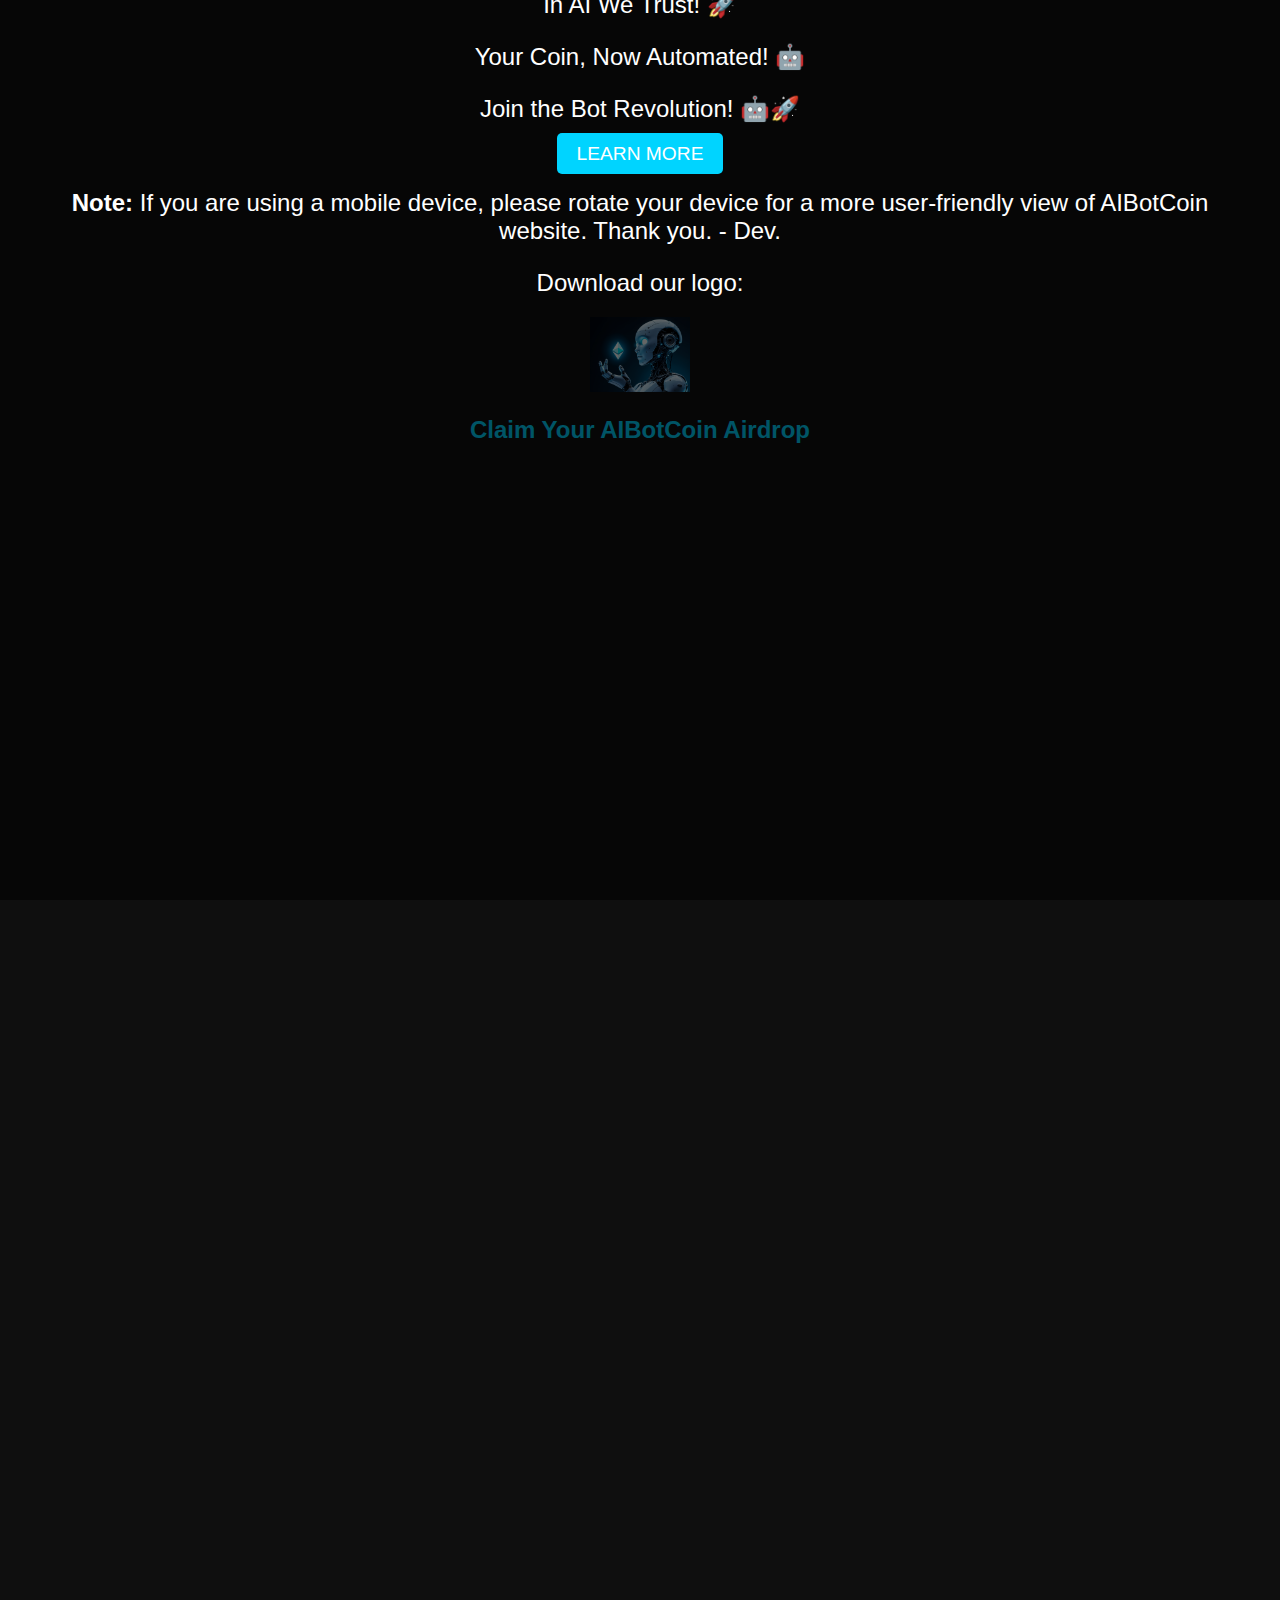
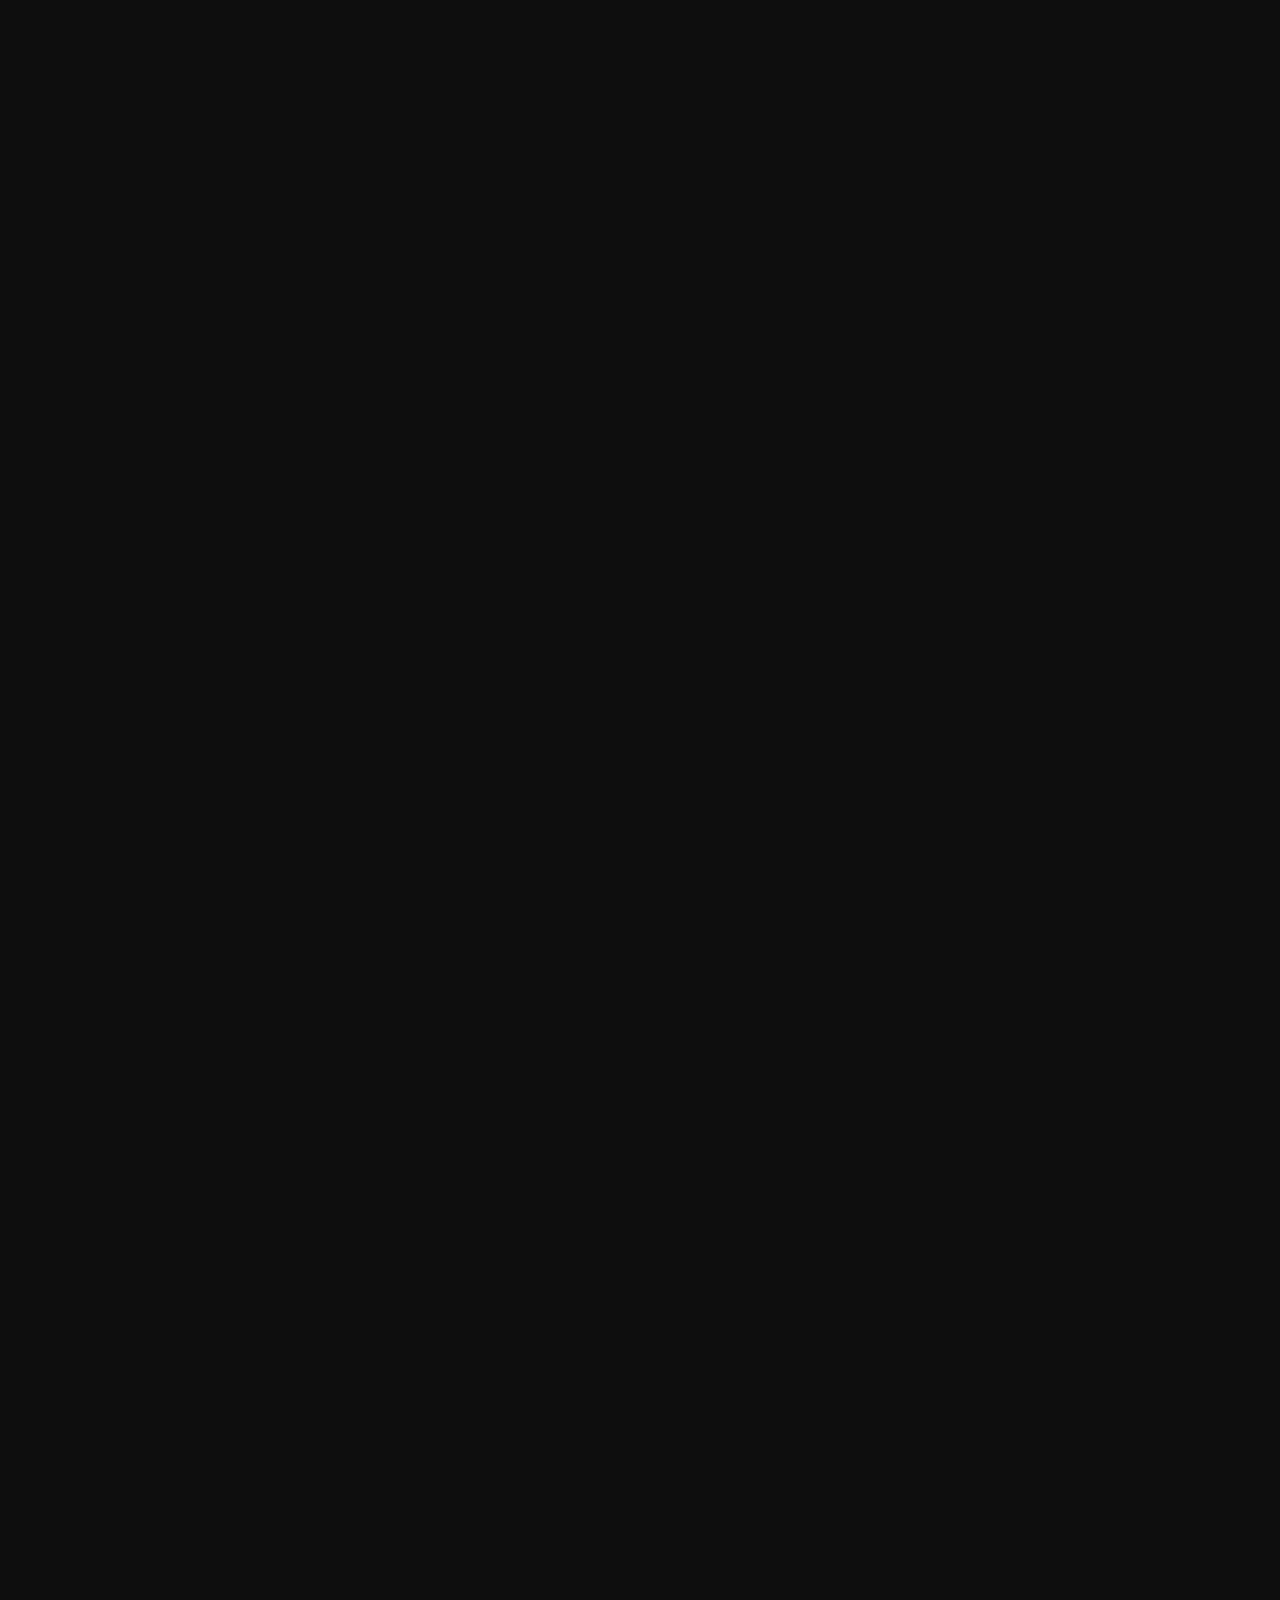
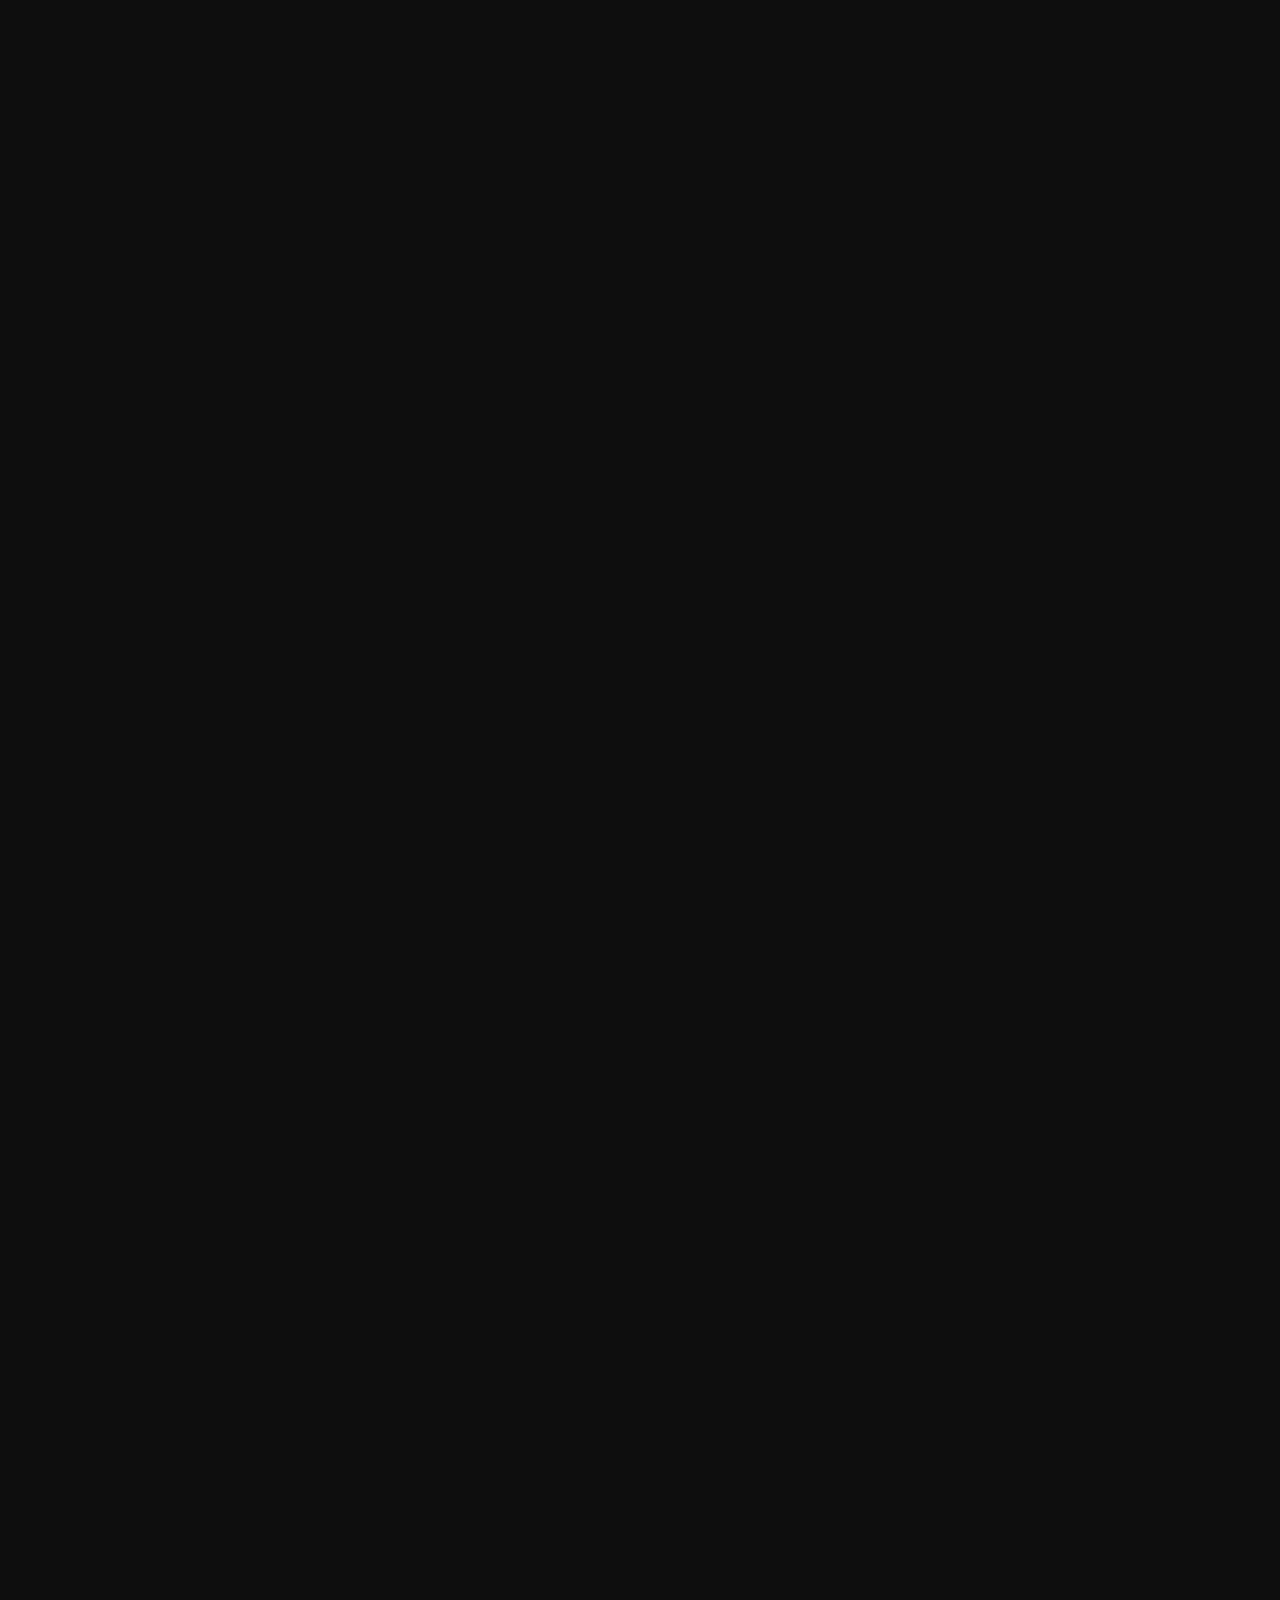
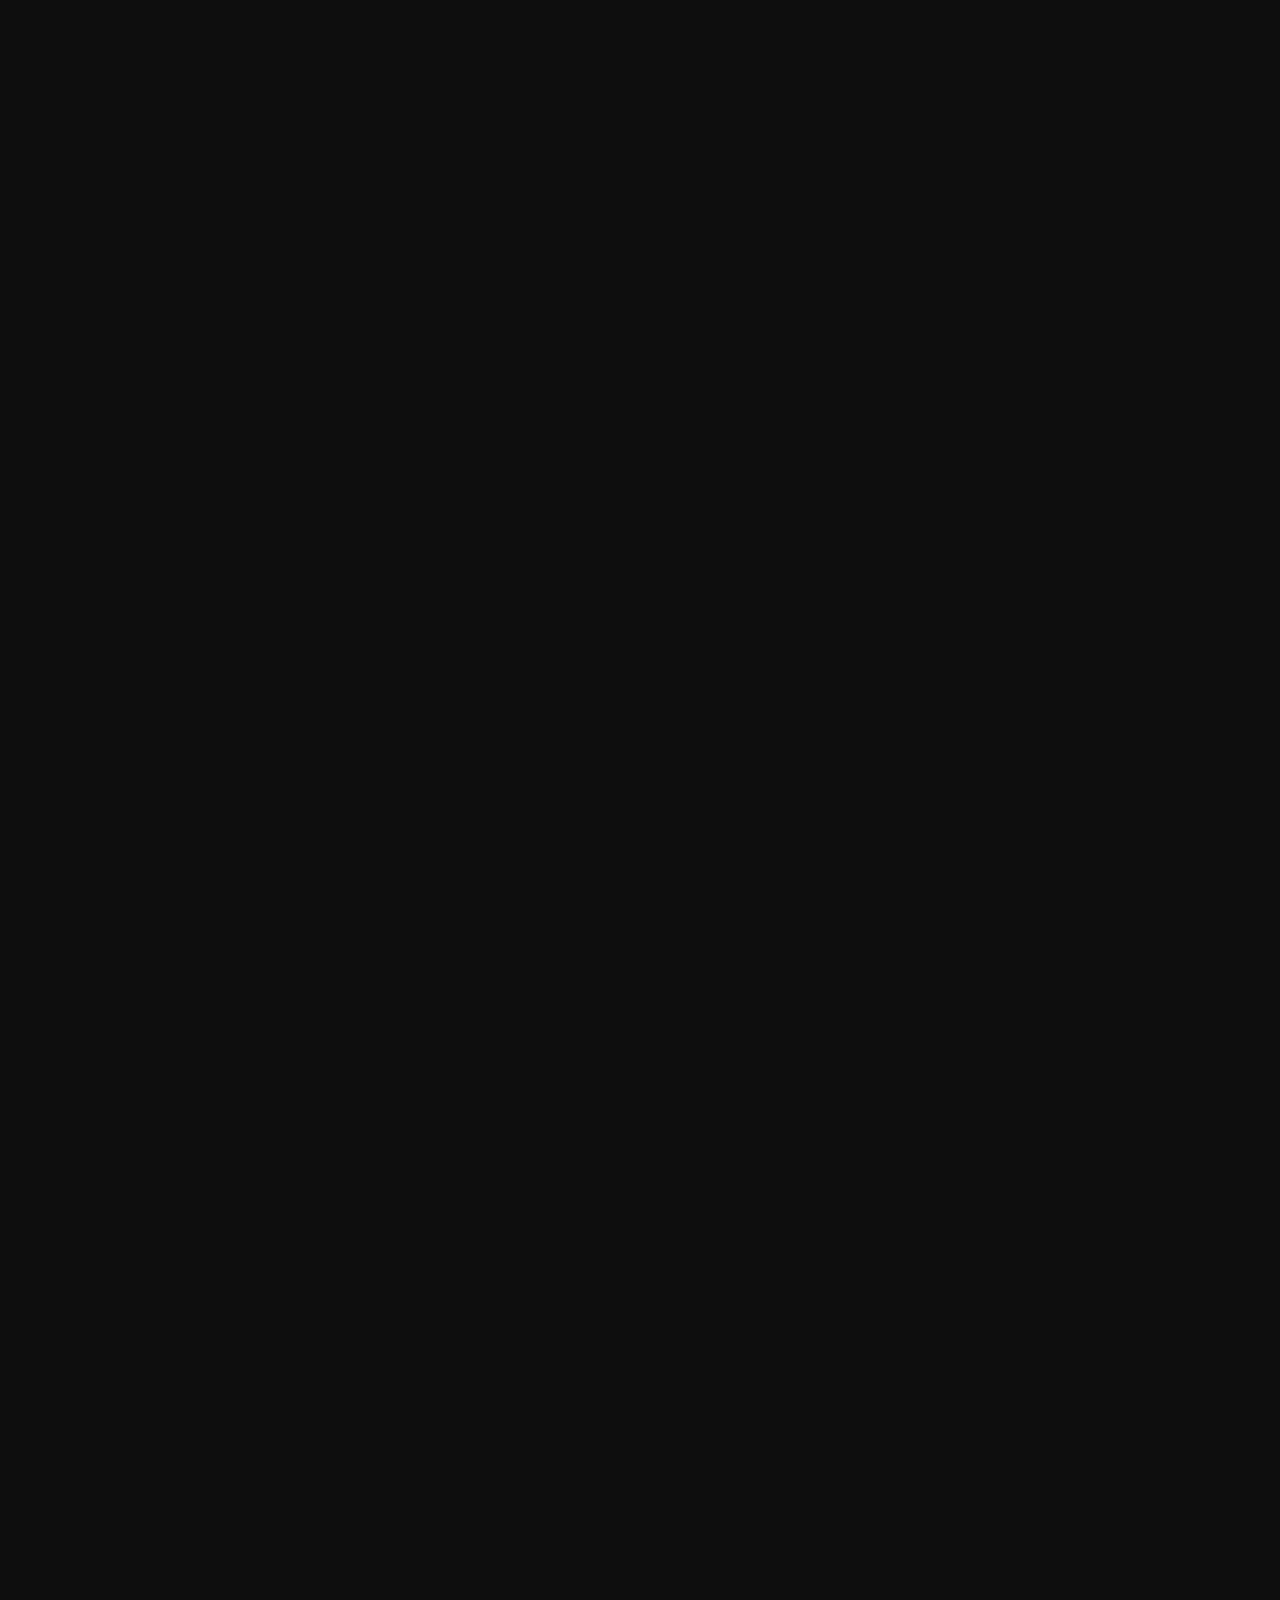
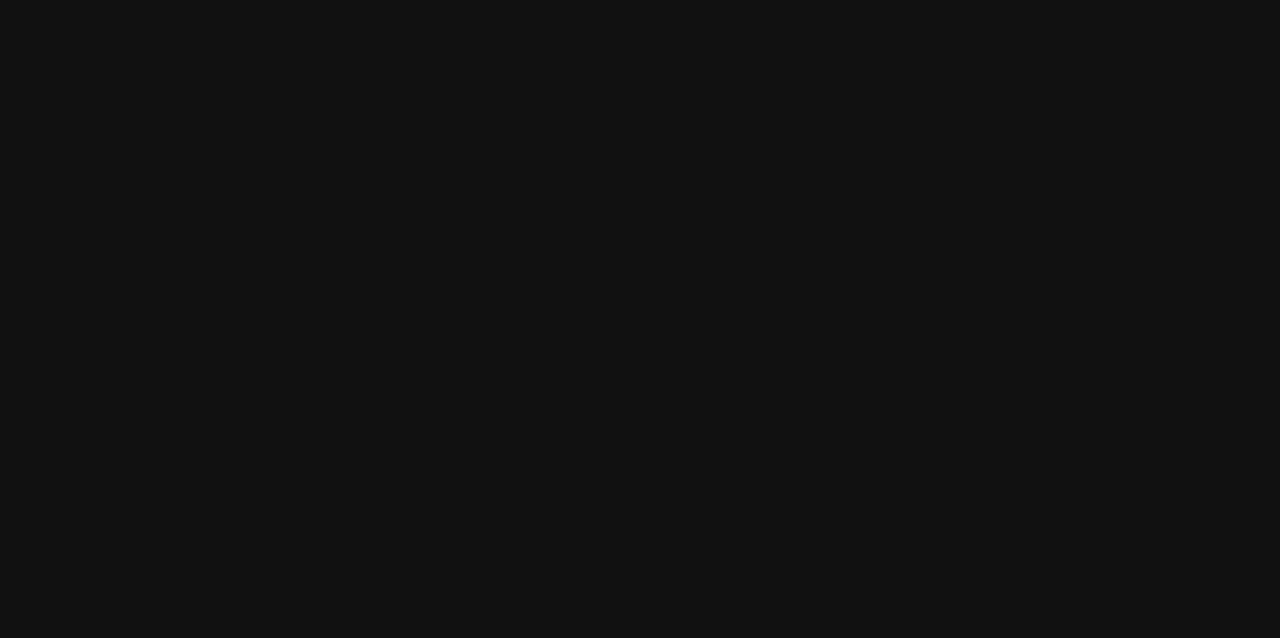
==== index.html @ fe1590db "Update index.html" ====
<!DOCTYPE html>
<html lang="en">
<head>
    <meta charset="UTF-8">
    <meta name="viewport" content="width=device-width, initial-scale=1.0">
    <title>AIBotCoin - The Future of Memecoins</title>
    <link rel="stylesheet" href="style.css">
</head>
<body>
    <!-- Header Section -->
    <header>
        <div class="container">
            <h1>AIBotCoin (ABC)</h1>
            <p>In AI We Trust! 🚀</p>
            <p>Your Coin, Now Automated! 🤖</p>
            <p>Join the Bot Revolution! 🤖🚀</p>
            <a href="#tokenomics" class="btn">Learn More</a>

            <!-- Note for Mobile Users -->
            <p><strong>Note:</strong> If you are using a mobile device, please rotate your device for a more user-friendly view of AIBotCoin website. Thank you. - Dev.</p>

            <!-- Logo Download Link -->
            <div class="logo-download">
                <p>Download our logo:</p>
                <a href="LogoUpdate.png" download="LogoUpdate.png">
        <img src="LogoUpdate.png" alt="AIBotCoin Logo" width="100" border="0">
    </a>
        </div>

        <!-- Airdrop Embed with Clickability Fix -->
<div class="airdrop-section">
    <h2>Claim Your AIBotCoin Airdrop</h2>
    <iframe src="https://www.mintme.com/token/AIBotCoin/airdrop/7265/embeded"
            width="500px" height="500px"
            style="border: none; pointer-events: auto; position: relative; z-index: 1;">
    </iframe>
</div>
            
        </div>
    </header>

    <!-- About Section -->
    <section id="about">
        <div class="container">
            <h2>About AIBotCoin</h2>
            <p>AIBotCoin is a futuristic memecoin powered by AI and automation, symbolizing the rise of technology and the bot revolution.</p>
        </div>
    </section>

    <!-- Swap AIBotCoin Section (Buy/Sell) -->
    <section id="swap">
        <div class="container">
            <h2>Swap AIBotCoin Token on Uniswap</h2>
            <p>You can buy or sell AIBotCoin (ABC) directly on Uniswap.</p>
            <a href="https://app.uniswap.org/#/swap?inputCurrency=ETH&outputCurrency=0x873e4c449859b284e928f8b69185dd7d00c62773" target="_blank" class="btn">Buy/Sell on Uniswap</a>
        </div>
    </section>

    <!-- Add Liquidity Section -->
    <section id="liquidity">
        <div class="container">
            <h2>Add Liquidity to AIBotCoin Pool</h2>
            <p>Support the AIBotCoin ecosystem by providing liquidity on Uniswap V2.</p>
            <a href="https://app.uniswap.org/pools/v2" target="_blank" class="btn">Add Liquidity on Uniswap</a>
        </div>
    </section>

    <!-- White Paper Download Section (added before background sections) -->
    <section id="white-paper">
        <div class="container">
            <h2>Download AIBotCoin White Paper</h2>
            <p>Get the full details about AIBotCoin, including our roadmap and tokenomics.</p>
            <a href="AIBotCoin_White_Paper.pdf" download="AIBotCoin_White_Paper.pdf" class="btn">Download White Paper</a>
        </div>
    </section>

    <section class="Listings">
    <h2>Listings</h2>
    <div class="logo-link">
        <img src="MintMeLogo1.svg" alt="MintMe Logo" width="100">
        <a href="https://mintme.com/token/AIBotCoin" target="_blank">Visit AIBotCoin on MintMe</a>
    </div>
</section>

    <section id="security">
  <h2>SECURITY</h2>
  
  <div>
    <h3>Download the Audit Report</h3>
    <a href="https://github.com/AIOVERLOAD/AIBotCoin-Website/raw/main/ContractWolf_Audit_AIBotCoin.pdf" download>Download the ContractWolf Audit Report</a>
  </div>
        
  <div>
    <h3>Verified by ContractWolf Badge</h3>
    <img src="https://github.com/AIOVERLOAD/AIBotCoin-Website/raw/main/isKYC.e8061261d45e0c00d764.png" alt="Verified by ContractWolf KYC Badge" width="200">
  </div>

  <div>
    <h3>KYC Certificate for AIBotCoin</h3>
    <img src="https://github.com/AIOVERLOAD/AIBotCoin-Website/raw/main/KYC_AIBotCoin.jpg" alt="KYC Certificate for AIBotCoin" width="600">
  </div>      
</section>


    <!-- Background Image Sections -->
    <section class="background background-1"></section>
    <section class="background background-2"></section>
    <section class="background background-4"></section>

    <!-- Token Pair Link Section -->
    <section id="token-pair">
        <div class="container">
        <h2>DEXTools and Etherscan Links</h2>
            
            <!-- Adding the DEXTools URL as a clickable link -->
            <p>
                <a href="https://www.dextools.io/app/en/ether/pair-explorer/0x6cfc115399a84ab64832be20718ed9344d4e1285?t=1728629967970" target="_blank">
                    View on DEXTools
                </a>
            </p>

            <!-- Adding the Etherscan contract address as a clickable link -->
            <p>
                <a href="https://etherscan.io/address/0x873e4c449859b284e928f8b69185dd7d00c62773" target="_blank">
                    0x873e4c449859b284e928f8b69185dd7d00c62773
                </a>
            </p>

            <!-- Adding the Etherscan token pair address as a clickable link -->
            <p>
                <a href="https://etherscan.io/address/0x6cfc115399a84ab64832be20718ed9344d4e1285" target="_blank">
                    0x6cfc115399a84ab64832be20718ed9344d4e1285
                </a>
            </p>
        </div>

    <!-- Tokenomics Section with Updated Fee Information -->
    <section id="tokenomics">
        <div class="container">
            <h2>Tokenomics</h2>
            <ul>
                <li>Total Supply: 5 Trillion AIBotCoin (ABC) tokens (Over 4 Trillion tokens burned during initial launch)</li>
            <li>No Buy/Sell Tax on Transfers Between Wallets (0% marketing transfer fee)</li>
            <li>100% Community-driven</li>
            </ul>
        </div>
    </section>

    <!-- Roadmap Section -->
    <section id="roadmap">
        <div class="container">
            <h2>AIBotCoin Roadmap</h2>
            <ul>
                <li><strong>Q4 2024:</strong> Token launch and initial liquidity pool creation on decentralized exchanges.</li>
                <li><strong>Q1 2025:</strong> Build and launch AIBotCoin staking platform.</li>
                <li><strong>Q1 2026:</strong> Begin first round of marketing campaigns and community-building initiatives.</li>
                <li><strong>Q1 2027:</strong> Continue expanding (listings).</li>
                <li><strong>Q4 2027:</strong> Renounce Ownership (Strictly community driven from here on).</li>
            </ul>
        </div>
    </section>

    <!-- Footer Section -->
    <footer>
        <div class="container">
            <p>
                Contact us:
                <a href="https://github.com/AIOverload/aibotcoin-website" target="_blank">GitHub Repository: AIBotCoin Website</a>
                <a href="mailto:aibotcoin101024@gmail.com">aibotcoin101024@gmail.com</a> | 
                <a href="https://twitter.com/AIBotCoin" target="_blank">@AIBotCoin</a> | 
                <a href="https://discord.gg/Gs7RnPKwxh" target="_blank">Join Our Discord</a> | 
                <a href="https://www.reddit.com/user/AIBotCoin/" target="_blank">Follow us on Reddit</a> | 
                <a href="https://t.me/AIOverload1" target="_blank">Join Our Telegram @AIOverload1</a>
                <a href="https://www.instagram.com/AIBotCoin" target="_blank">Follow us on Instagram</a>

            </p>
            <p>&copy; 2024 AIBotCoin. All Rights Reserved.</p>
        </div>
    </footer>

    <script src="script.js"></script>
</body>
</html>
---- style.css ----
/* General Styles */
body, html {
    margin: 0;
    padding: 0;
    font-family: 'Arial', sans-serif;
    background-color: #0f0f0f;
    color: #fff;
    height: 100%;
    scroll-behavior: smooth;
}

/* Header Styles */
header {
    background: url('https://example.com/your-image-url.jpg') no-repeat center center/cover;
    height: 100vh;
    display: flex;
    justify-content: center;
    align-items: center;
    text-align: center;
    position: relative; /* Needed for the overlay effect */
}

/* Add the overlay for the header background */
header::before {
    content: '';
    position: absolute;
    top: 0;
    left: 0;
    width: 100%;
    height: 100%;
    background-color: rgba(0, 0, 0, 0.6); /* Adjust the opacity as needed */
    z-index: 1;
}

/* Ensure text and buttons are on top of the overlay */
header h1, header p, .btn {
    position: relative;
    z-index: 2;
}

/* Existing Header Content Styling */
h1 {
    font-size: 3em;
    margin: 0;
    text-transform: uppercase;
    letter-spacing: 0.1em;
    color: #00d4ff;
}

p {
    font-size: 1.5em;
    margin-bottom: 20px;
}

.btn {
    padding: 10px 20px;
    background-color: #00d4ff;
    border: none;
    color: #fff;
    text-transform: uppercase;
    text-decoration: none;
    border-radius: 5px;
    font-size: 1.2em;
}

/* Button hover effect */
.btn:hover {
    background-color: #0088cc;
    transition: background-color 0.3s ease;
}

/* Section Styling */
section {
    padding: 60px 0;
    opacity: 0;
    transform: translateY(50px);
    transition: opacity 1s ease-out, transform 1s ease-out;
}

.container {
    max-width: 1200px;
    margin: 0 auto;
    padding: 0 20px;
}

h2 {
    text-align: center;
    color: #00d4ff;
    margin-bottom: 40px;
}

ul {
    list-style: none;
    padding: 0;
    text-align: center;
}

ul li {
    font-size: 1.2em;
    margin-bottom: 20px;
}

/* Footer Styling */
footer {
    background-color: #222;
    padding: 20px 0;
    text-align: center;
}

footer p {
    color: #888;
    font-size: 0.9em;
}

footer a {
    color: #00d4ff;
    text-decoration: none;
}

footer a:hover {
    color: #fff;
}

/* Price Ticker Section */
#price-ticker-section {
    background-color: #222;
    padding: 20px 0;
    color: #00d4ff;
    font-size: 1.2em;
    text-align: center;
}

.ticker span {
    margin: 0 10px;
}

/* Ticker hover effect */
.ticker span:hover {
    color: #fff;
    transition: color 0.2s ease;
}

/* Parallax Background Sections */
.background {
    height: 100vh;
    background-position: center;
    background-size: cover;
    background-attachment: fixed;
}

/* Each background section with a different image */
.background-1 {
    background-image: url('IMG_5222.JPG');
}

.background-2 {
    background-image: url('IMG_5225.JPG');
}

.background-4 {
    background-image: url('IMG_5228.JPG');
}

/* Fade-in animation */
.fade-in {
    opacity: 1;
    transform: translateY(0);
}

/* Listings Section */
.Listings {
    text-align: center;
    padding: 40px 20px;
}

.Listings h2 {
    font-size: 2em;
    color: #00d4ff;
    margin-bottom: 20px;
}

/* Logo and Link Styling */
.logo-link {
    display: flex;
    flex-direction: column;
    align-items: center;
    text-align: center;
    margin: 20px 0;
}

.logo-link img {
    margin-bottom: 10px;
}

.logo-link a {
    color: #00d4ff; /* Customize link color */
    text-decoration: none;
    font-size: 1.2em;
}

.logo-link a:hover {
    color: #0088cc; /* Hover color for link */
    text-decoration: underline;
}

/* Mobile Responsiveness */
@media (max-width: 768px) {
    h1 {
        font-size: 2em;
    }

    p {
        font-size: 1.2em;
    }

    .btn {
        font-size: 1em;
        padding: 8px 16px;
    }
}

@media (max-width: 480px) {
    h1 {
        font-size: 1.5em;
    }

    p {
        font-size: 1em;
    }

    .btn {
        font-size: 0.9em;
        padding: 6px 12px;
    }
}
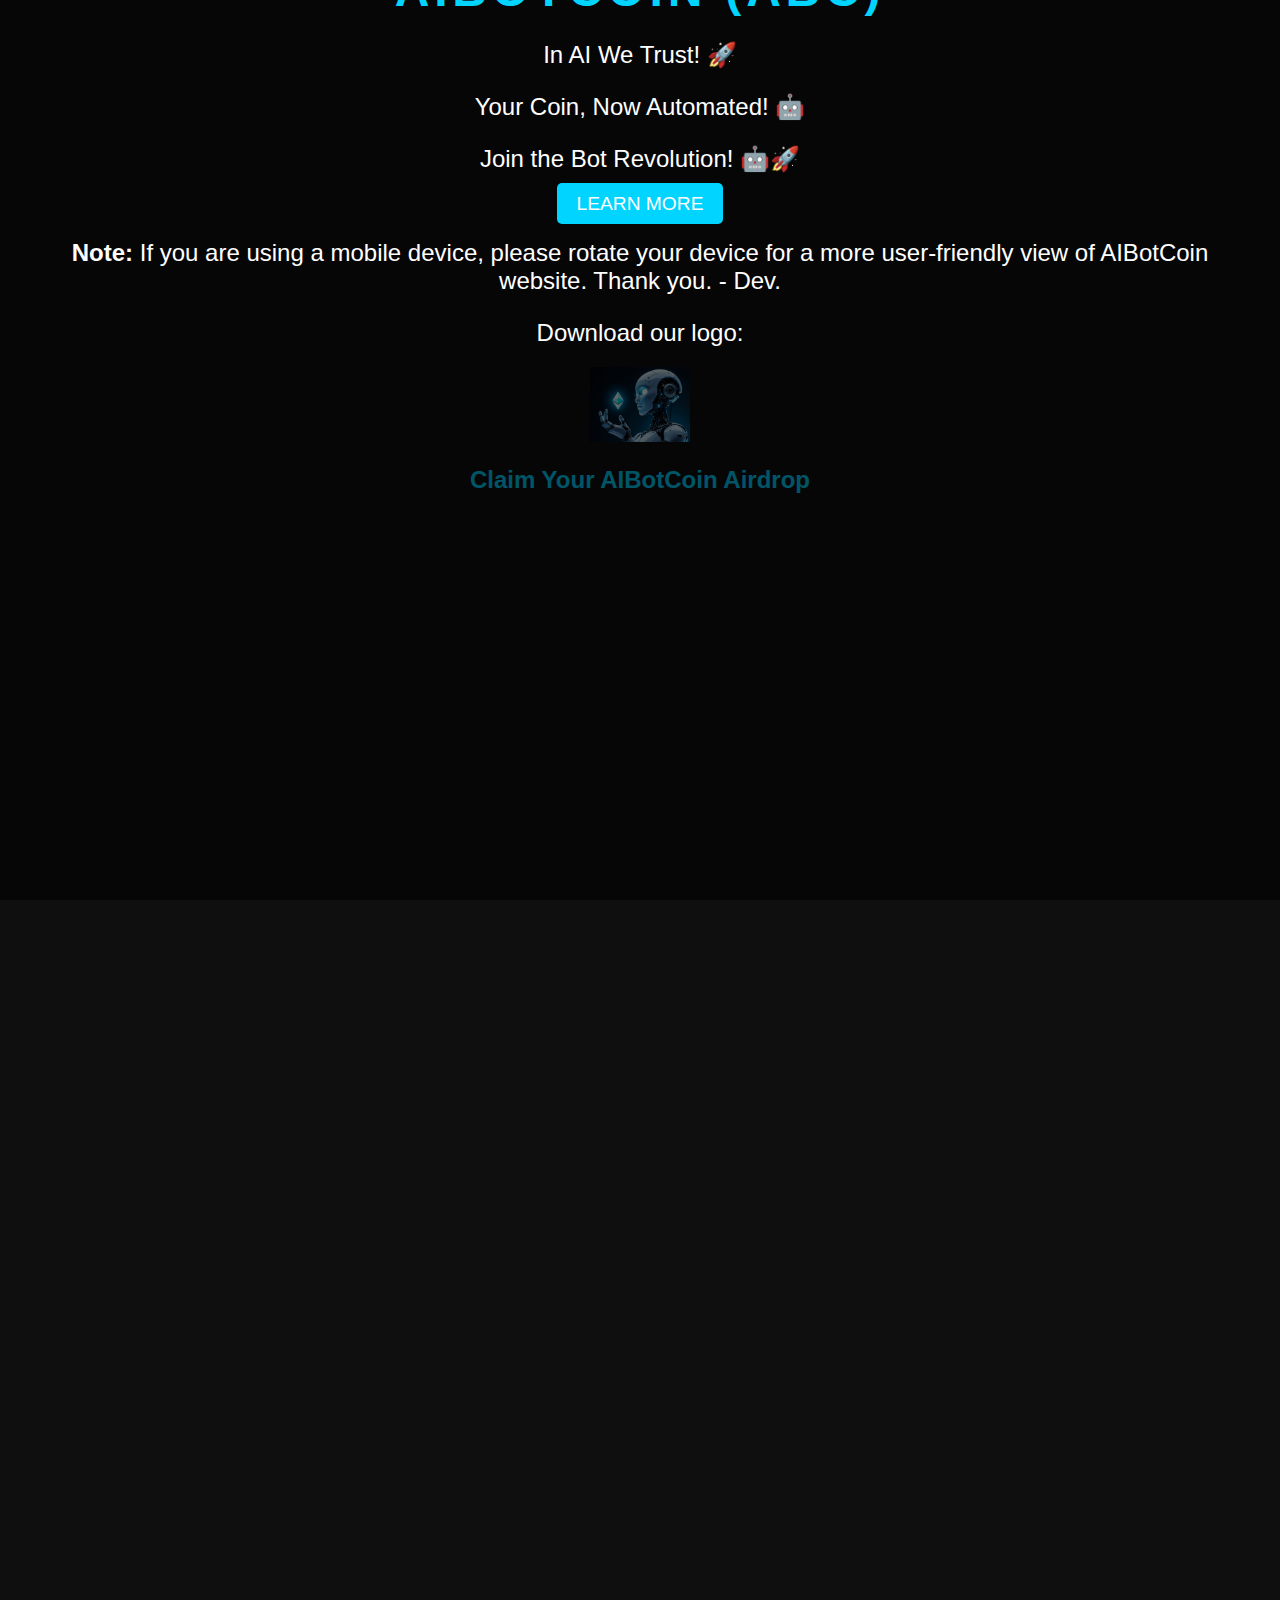
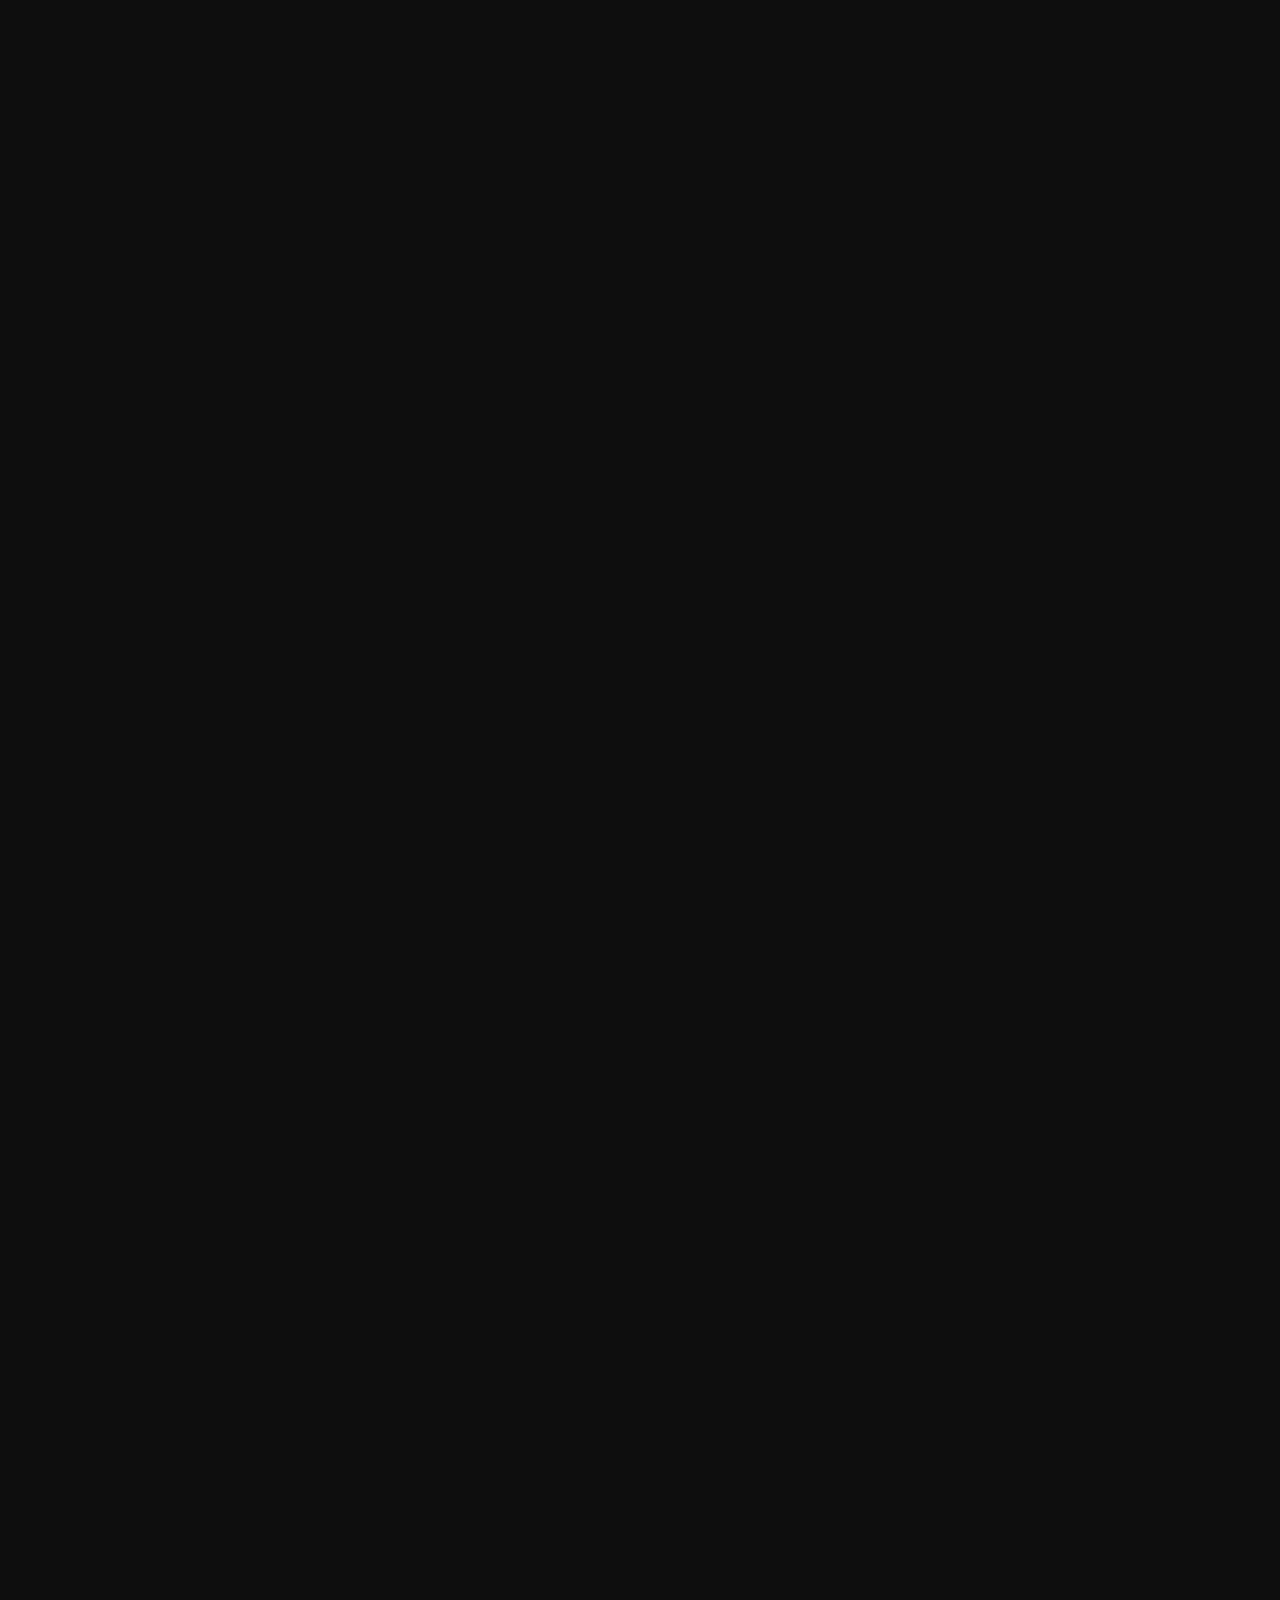
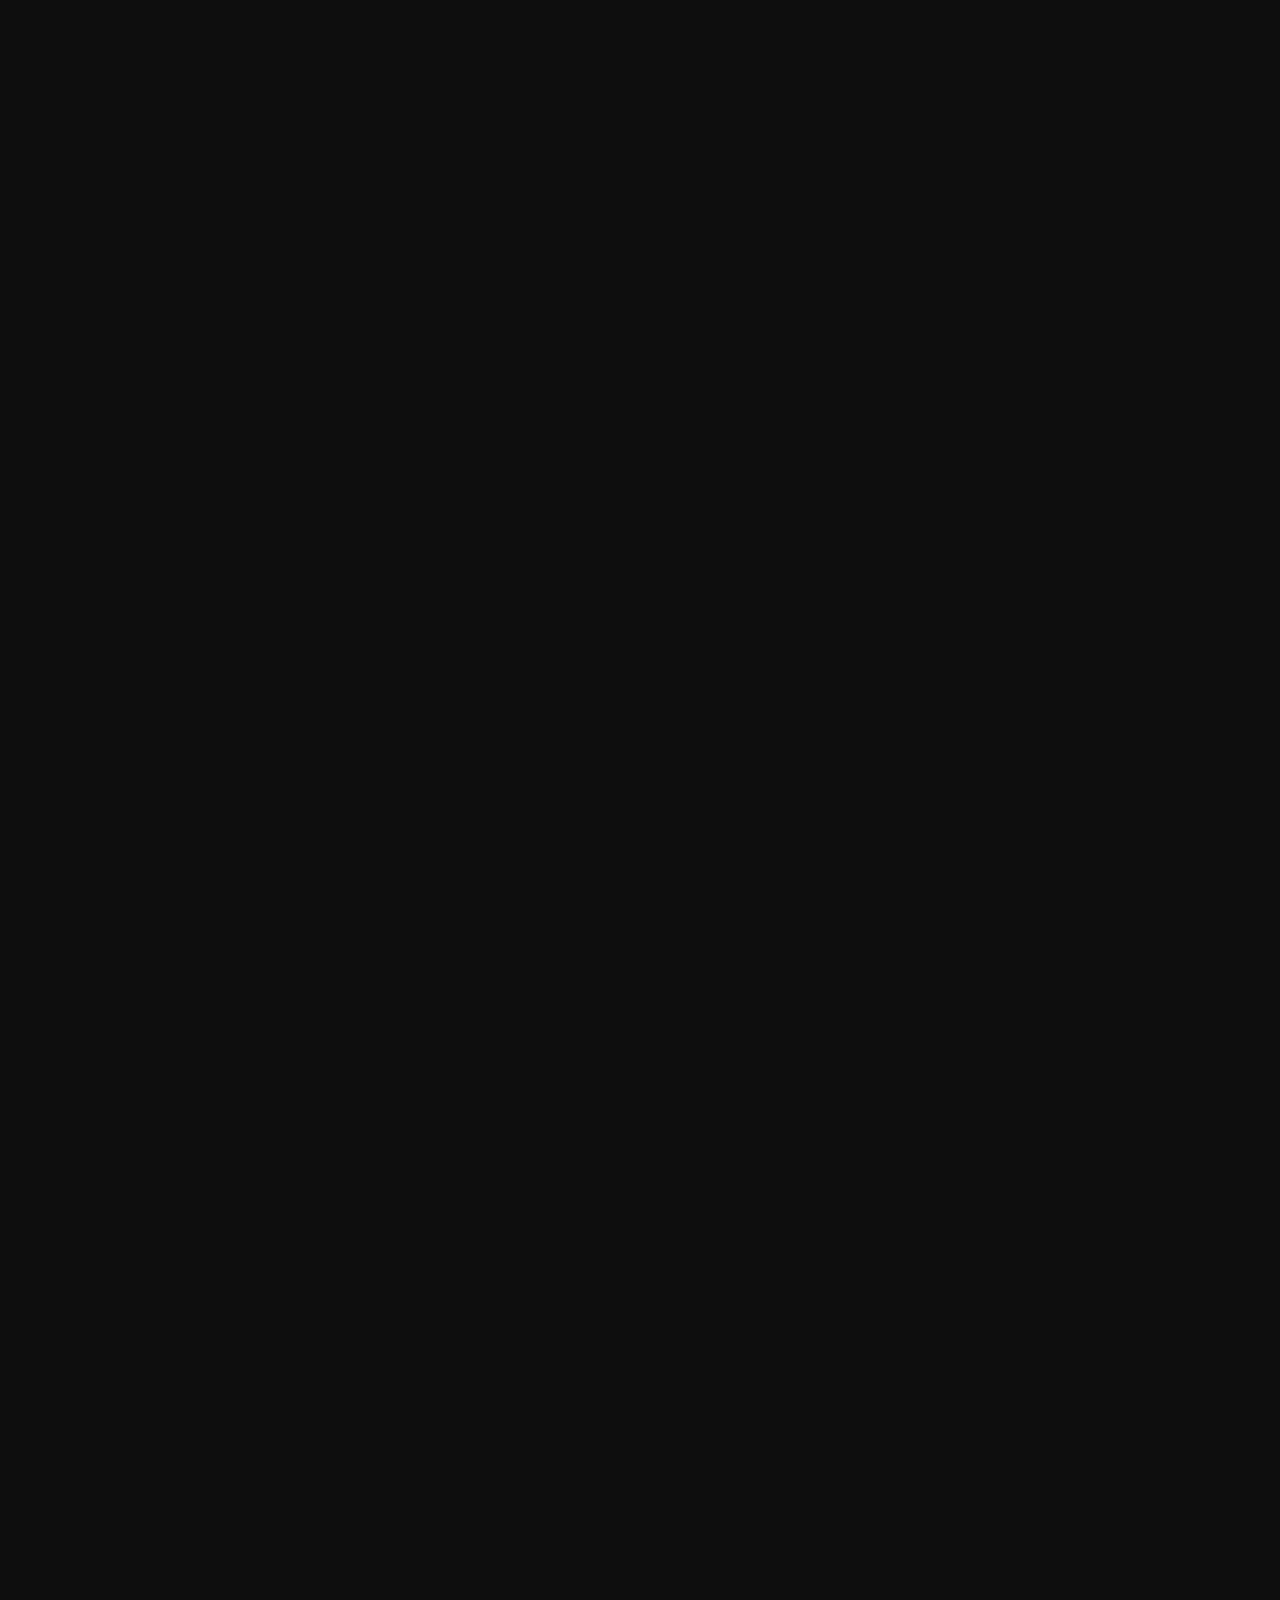
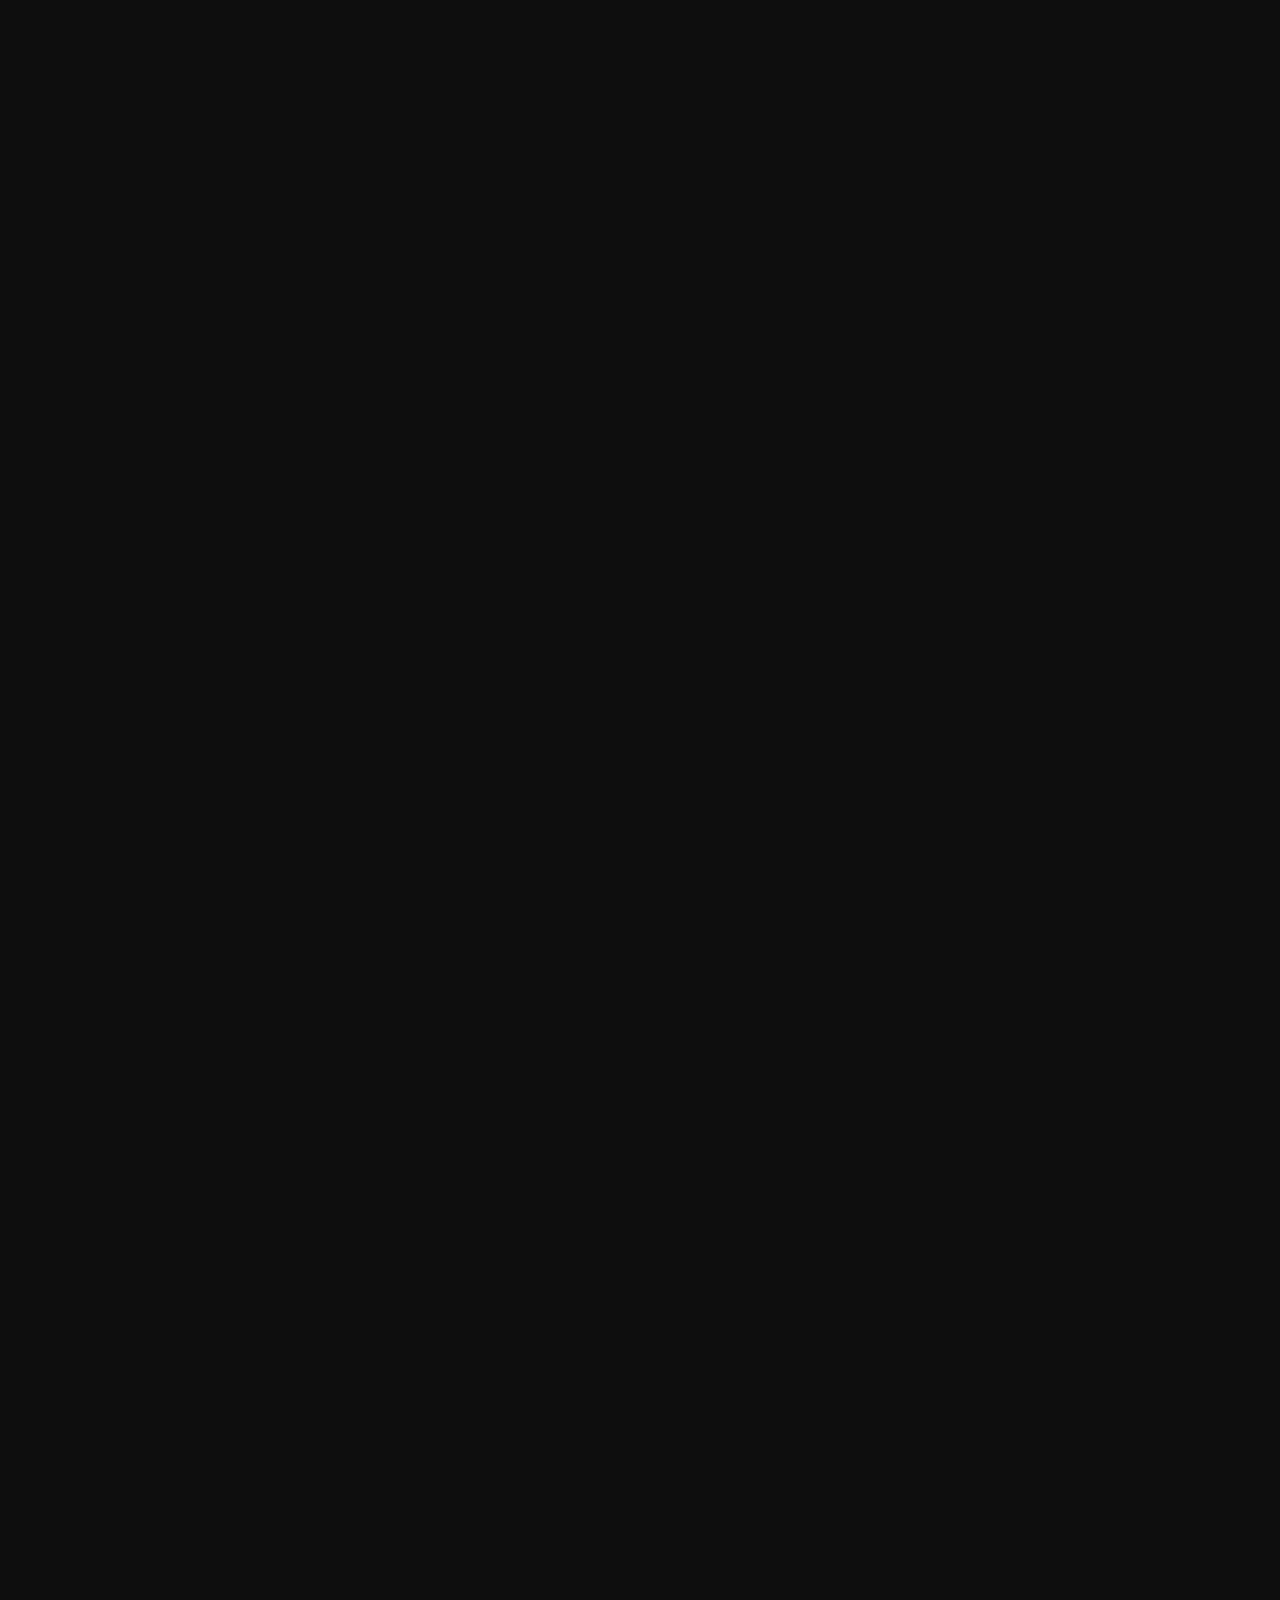
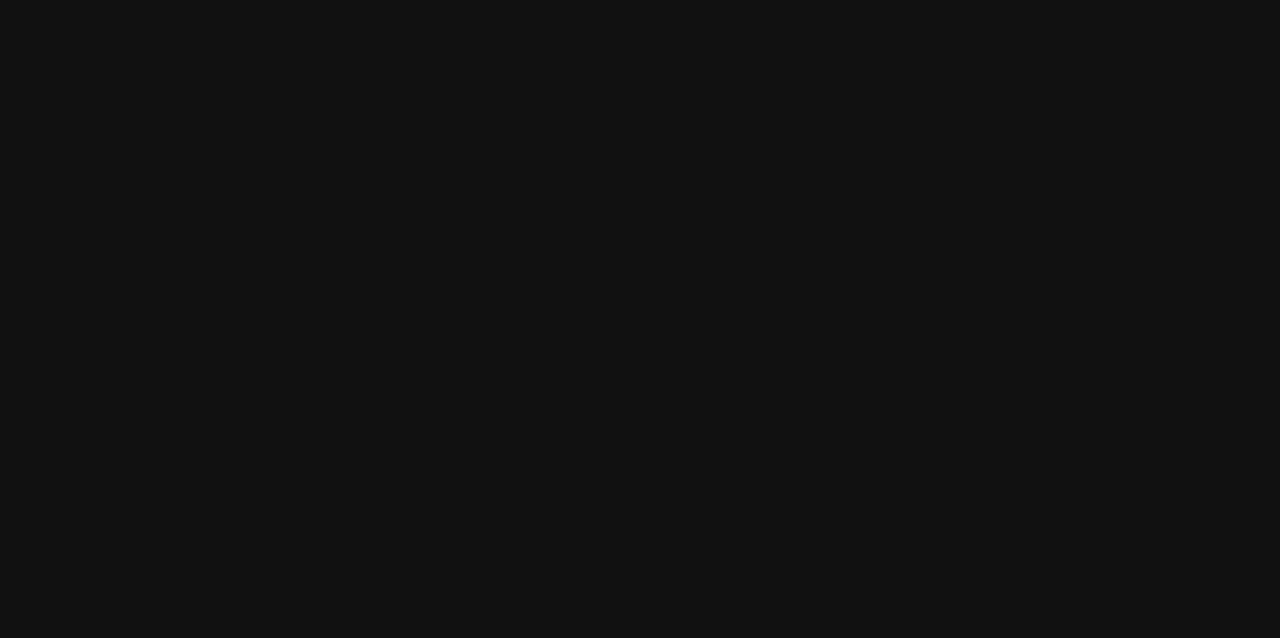
==== commit 863055fb: "Update index.html" ====
--- a/index.html
+++ b/index.html
@@ -31,7 +31,7 @@
 <div class="airdrop-section">
     <h2>Claim Your AIBotCoin Airdrop</h2>
     <iframe src="https://www.mintme.com/token/AIBotCoin/airdrop/7265/embeded"
-            width="500px" height="500px"
+            width="500px" height="400px"
             style="border: none; pointer-events: auto; position: relative; z-index: 1;">
     </iframe>
 </div>
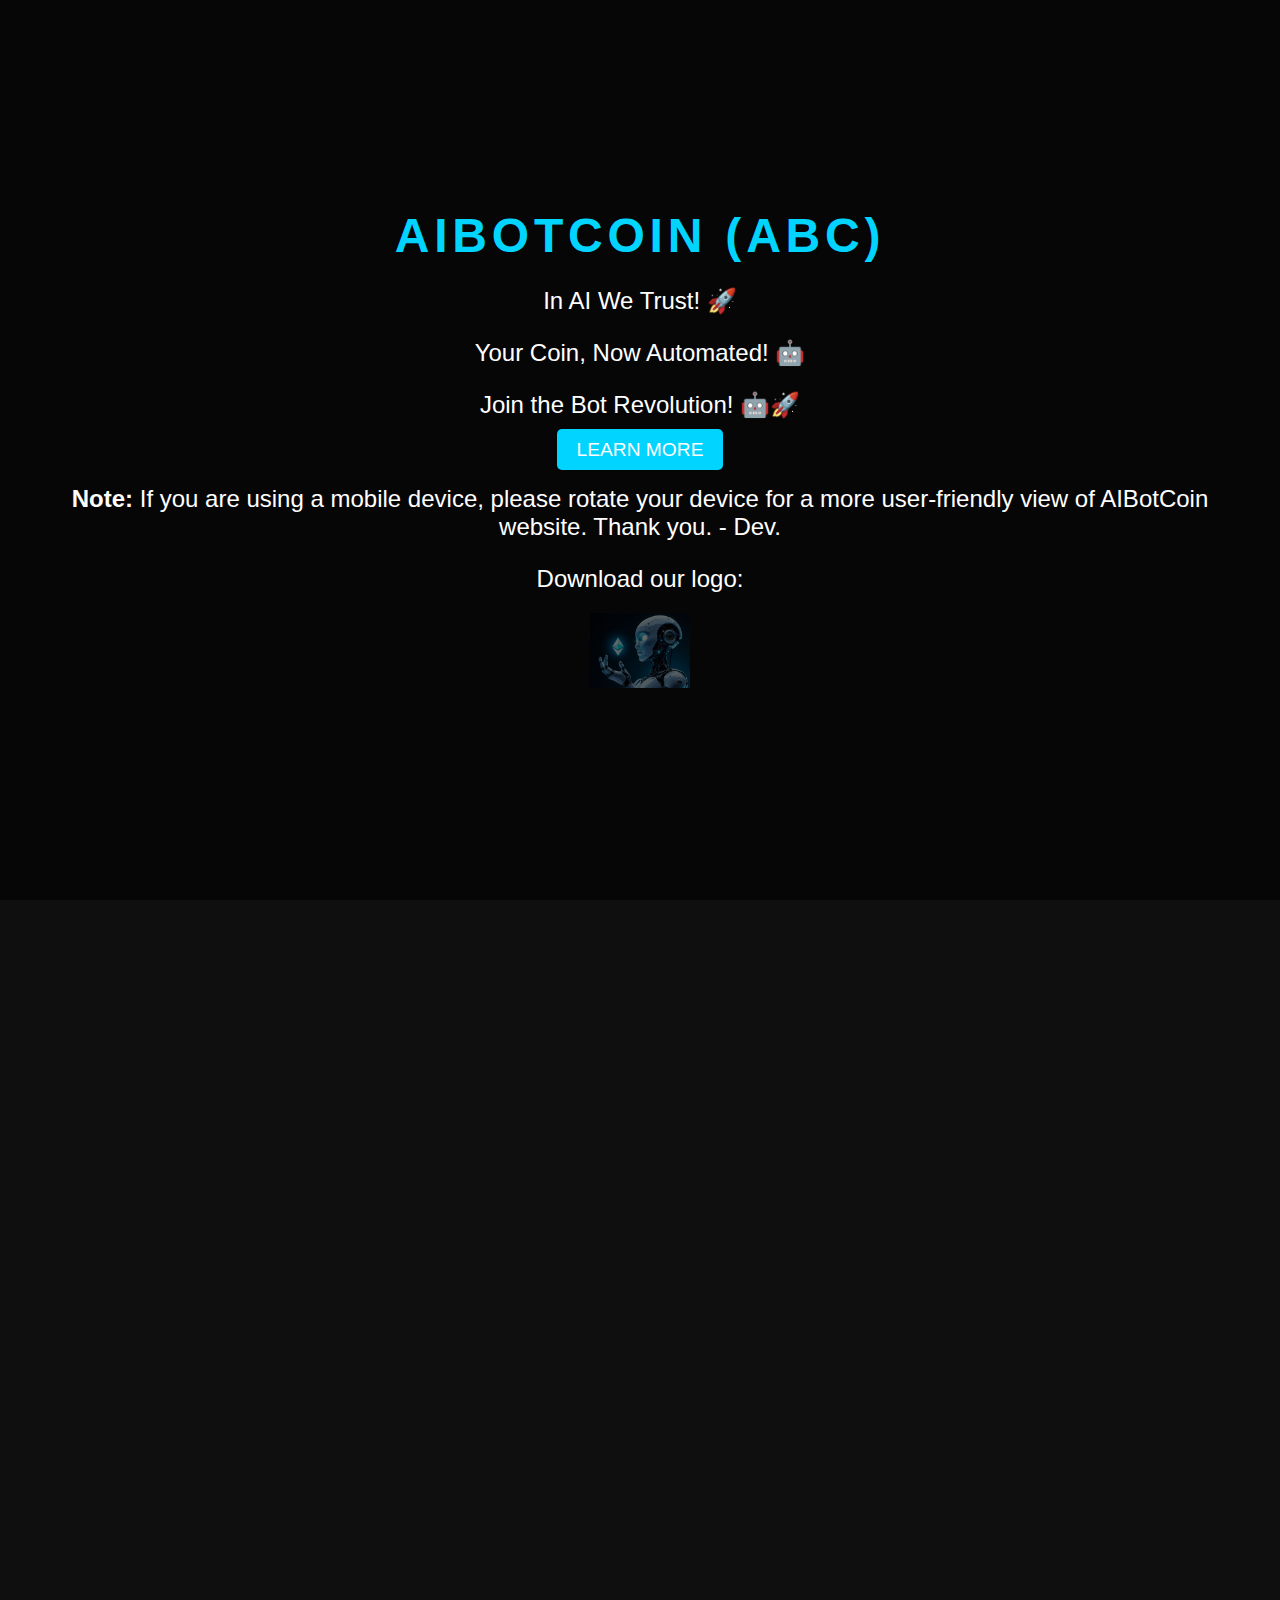
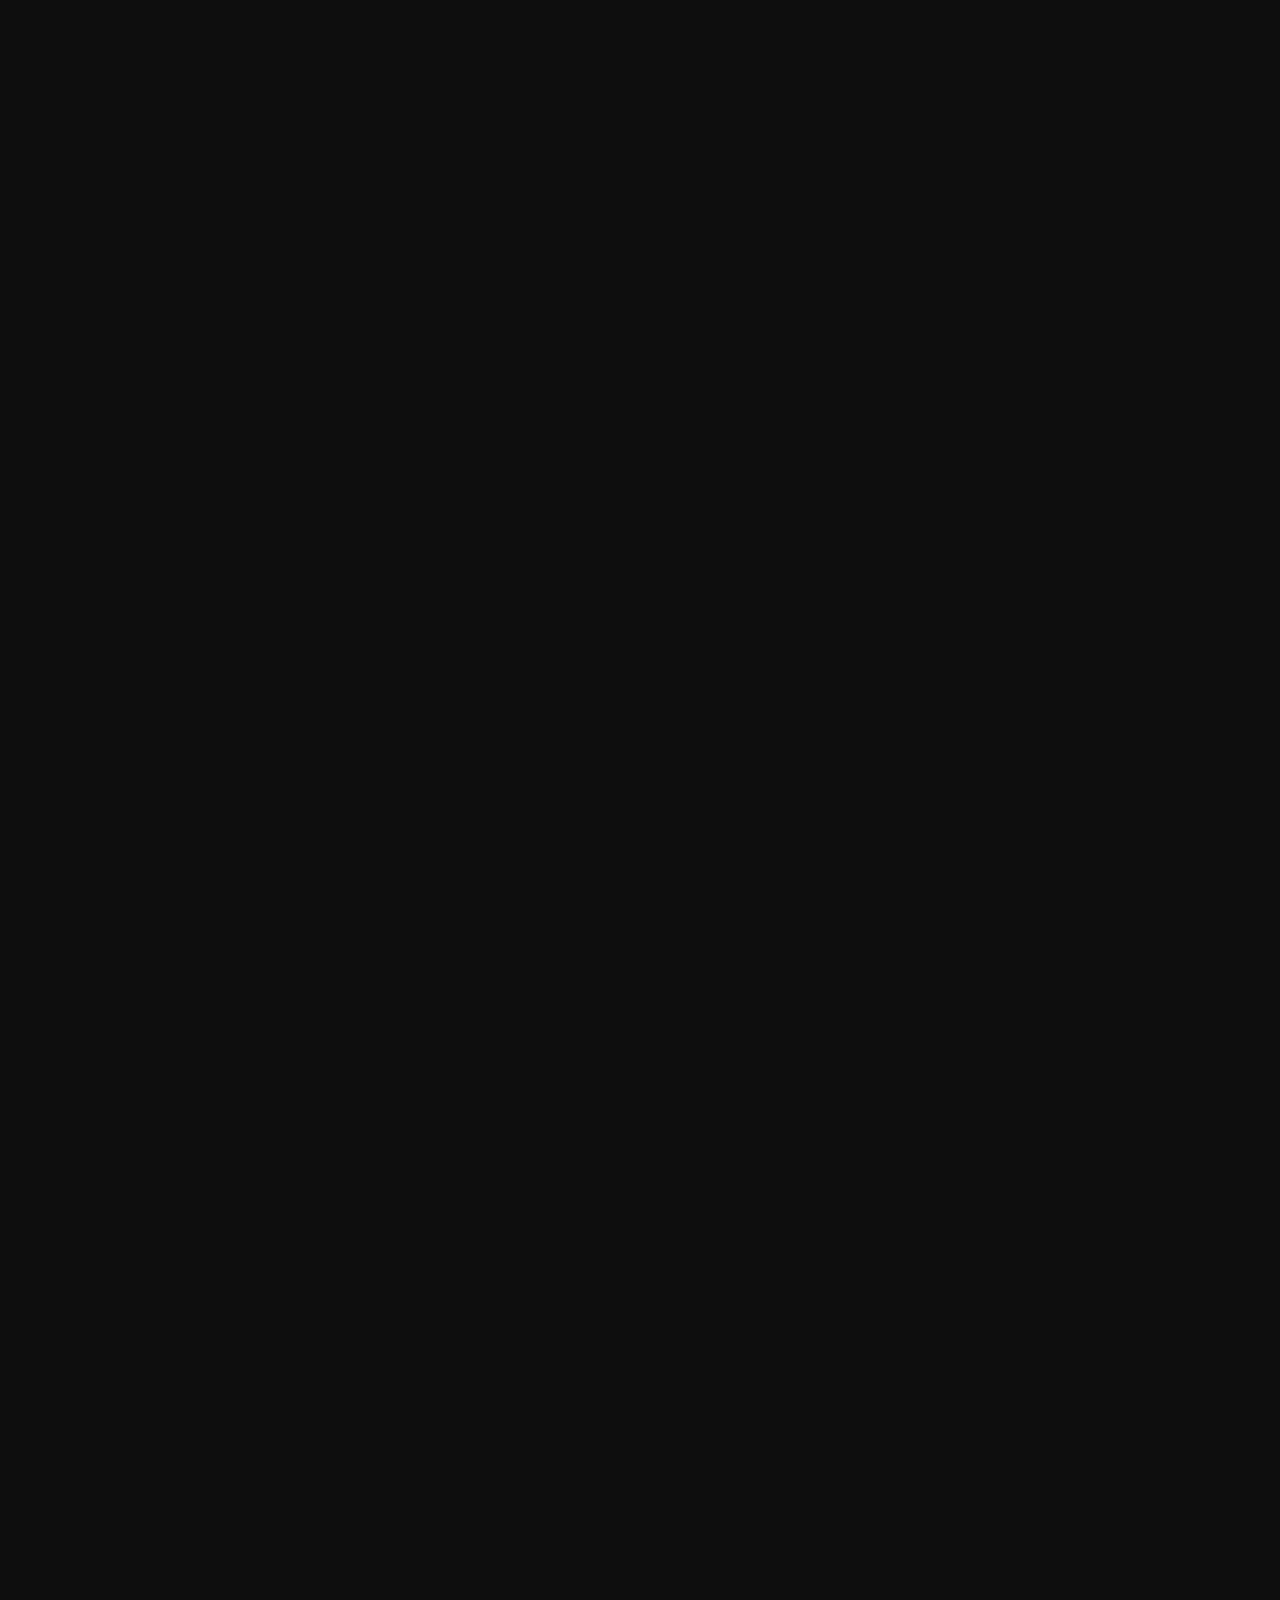
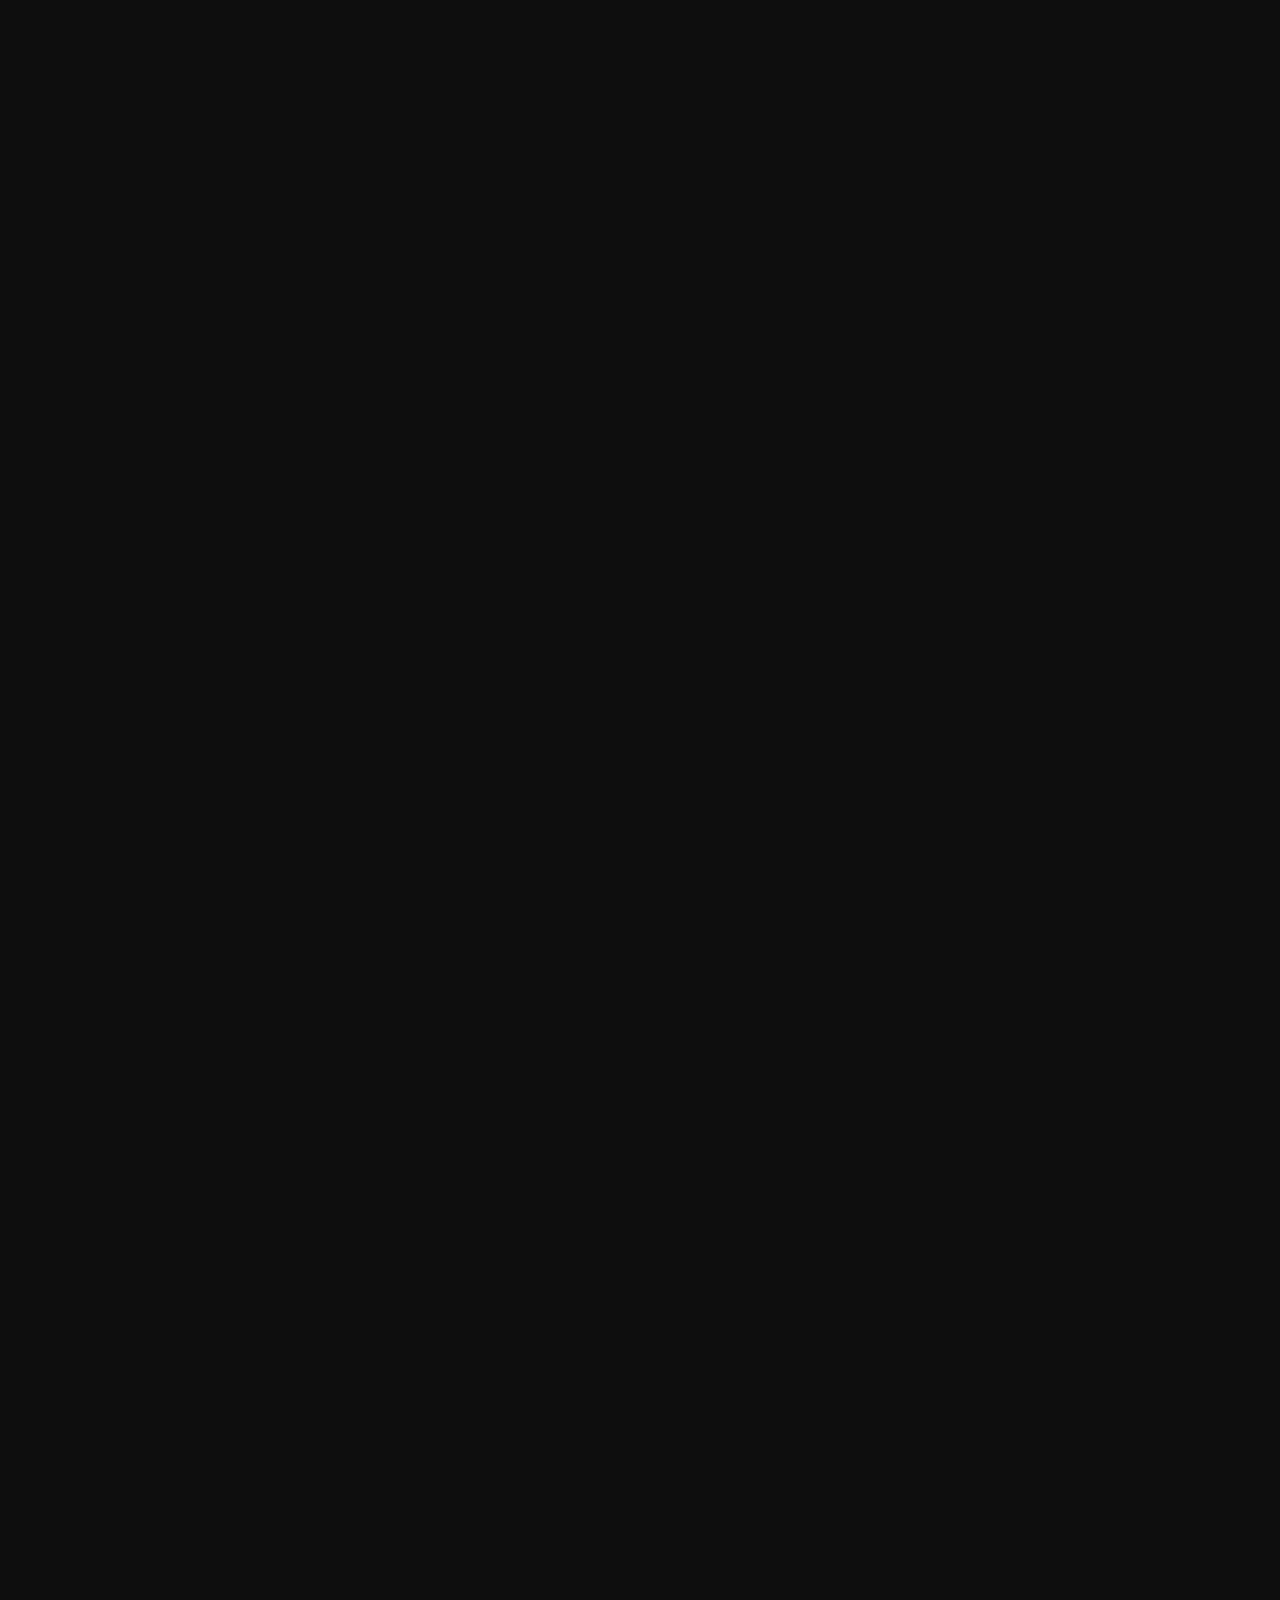
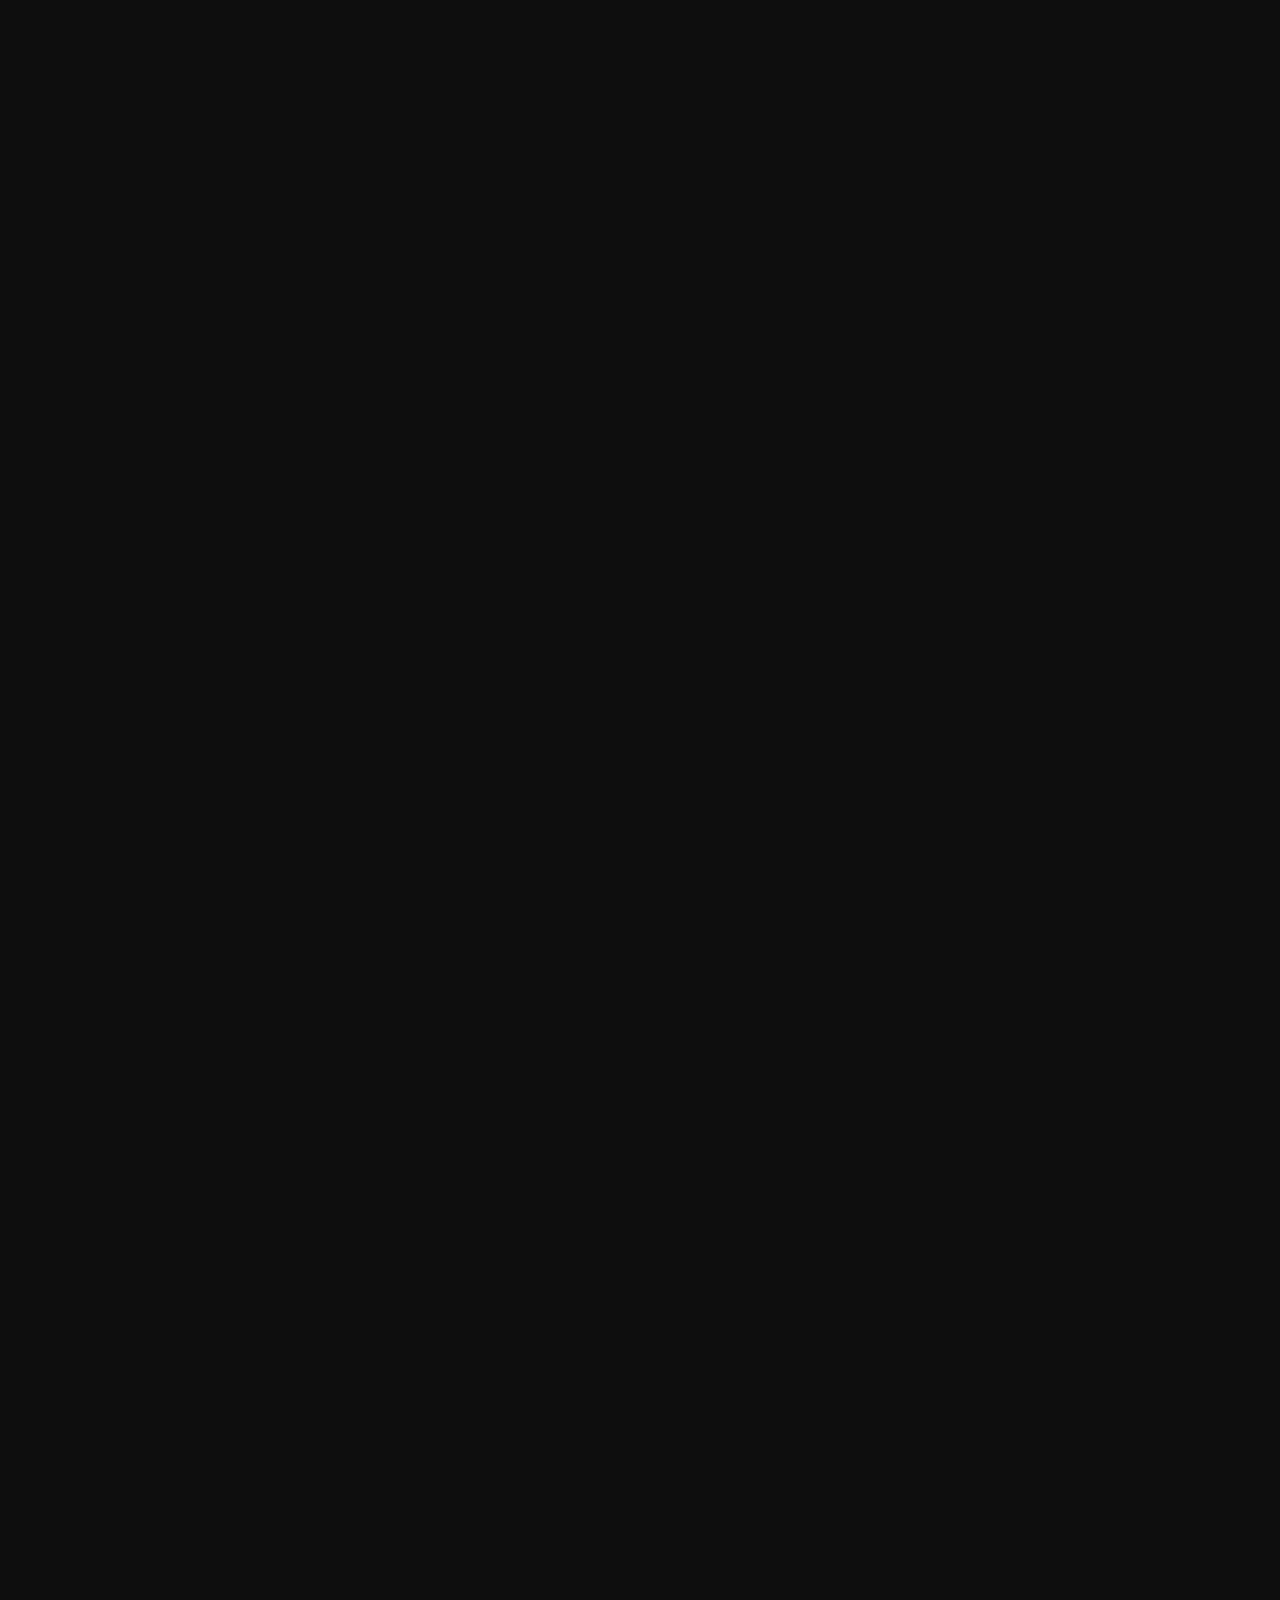
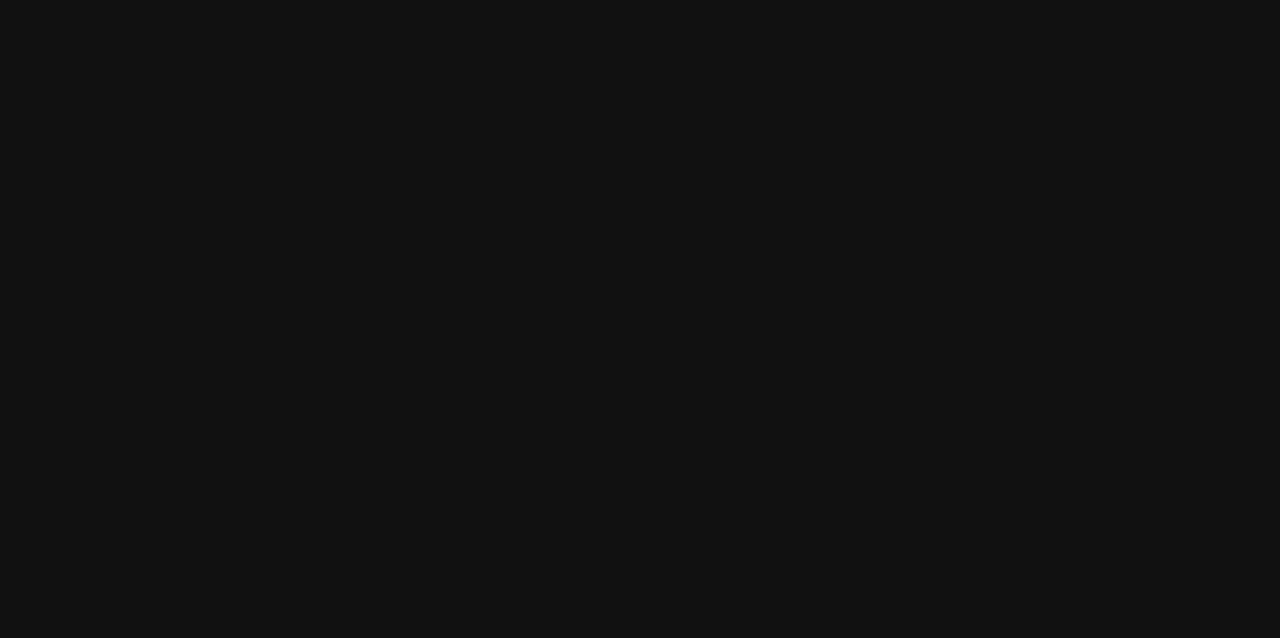
==== commit e1cd38ba: "Update index.html" ====
--- a/index.html
+++ b/index.html
@@ -26,15 +26,6 @@
         <img src="LogoUpdate.png" alt="AIBotCoin Logo" width="100" border="0">
     </a>
         </div>
-
-        <!-- Airdrop Embed with Clickability Fix -->
-<div class="airdrop-section">
-    <h2>Claim Your AIBotCoin Airdrop</h2>
-    <iframe src="https://www.mintme.com/token/AIBotCoin/airdrop/7265/embeded"
-            width="500px" height="400px"
-            style="border: none; pointer-events: auto; position: relative; z-index: 1;">
-    </iframe>
-</div>
             
         </div>
     </header>
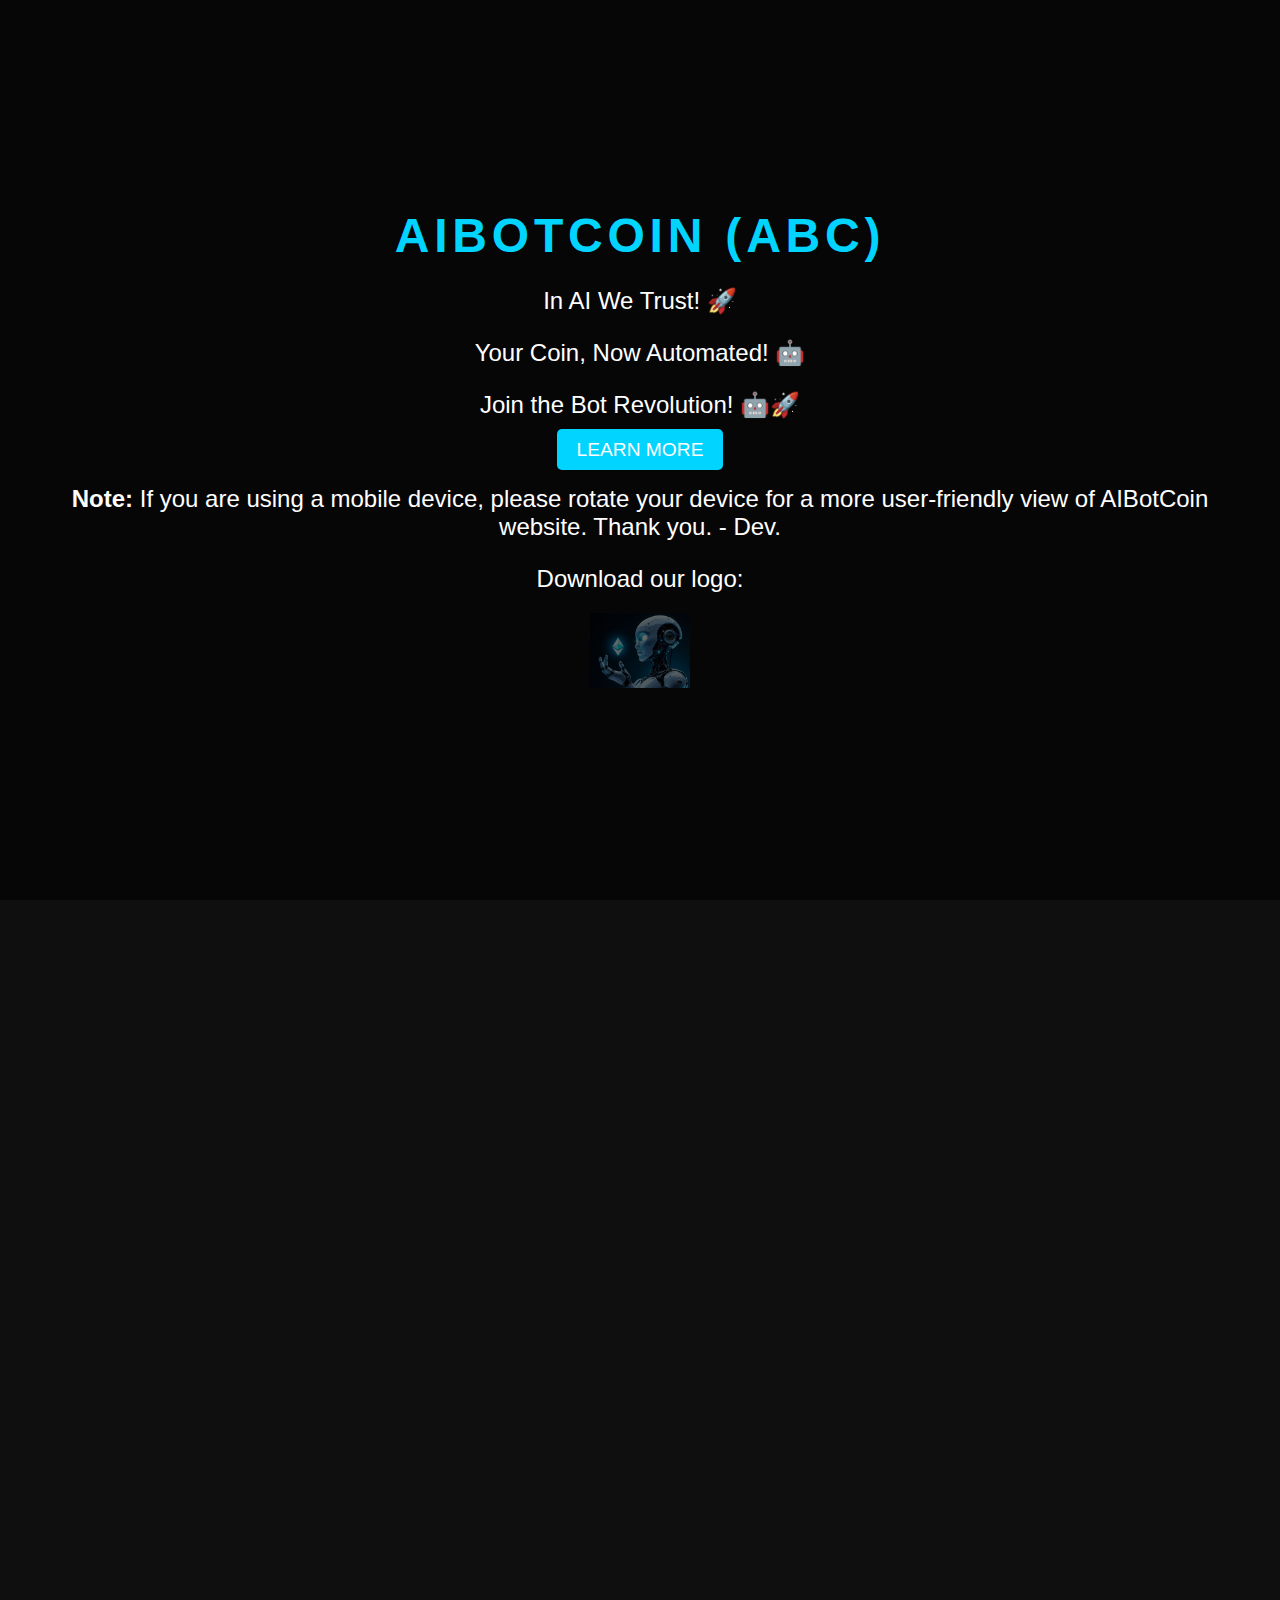
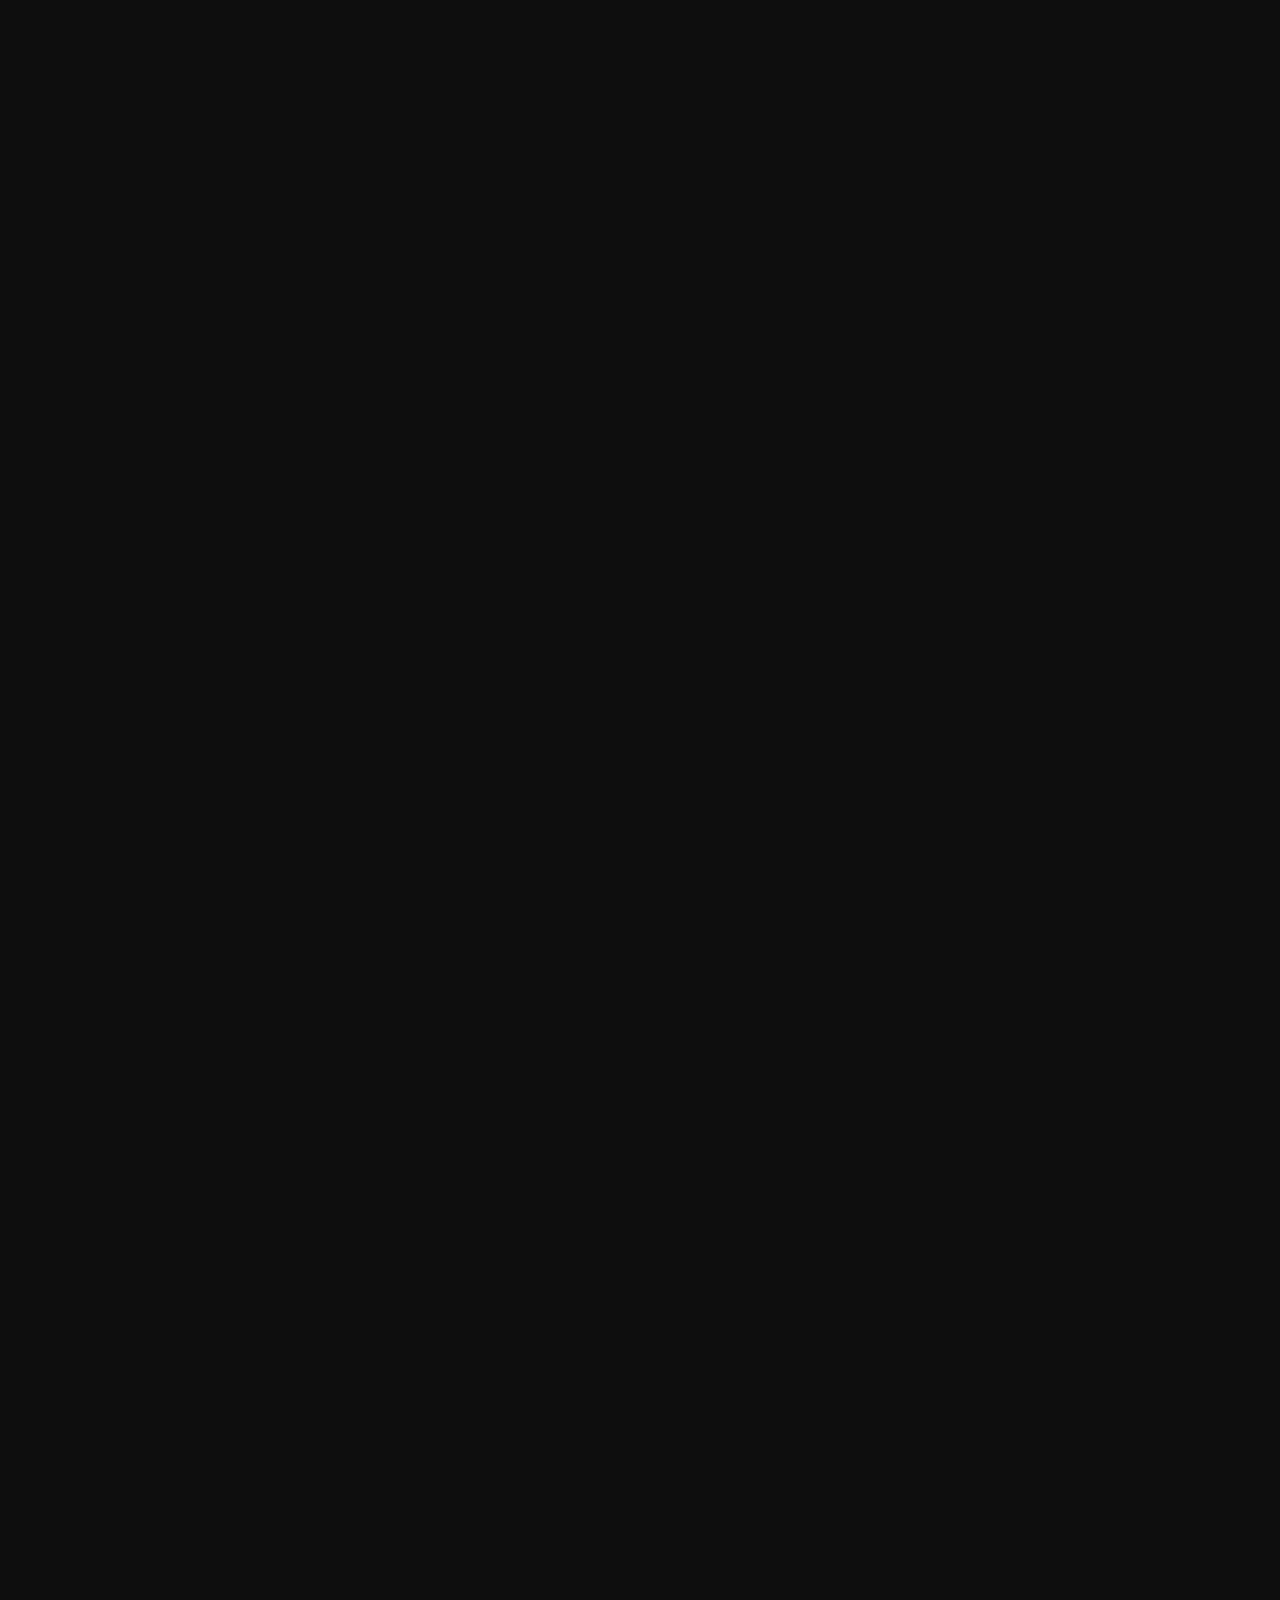
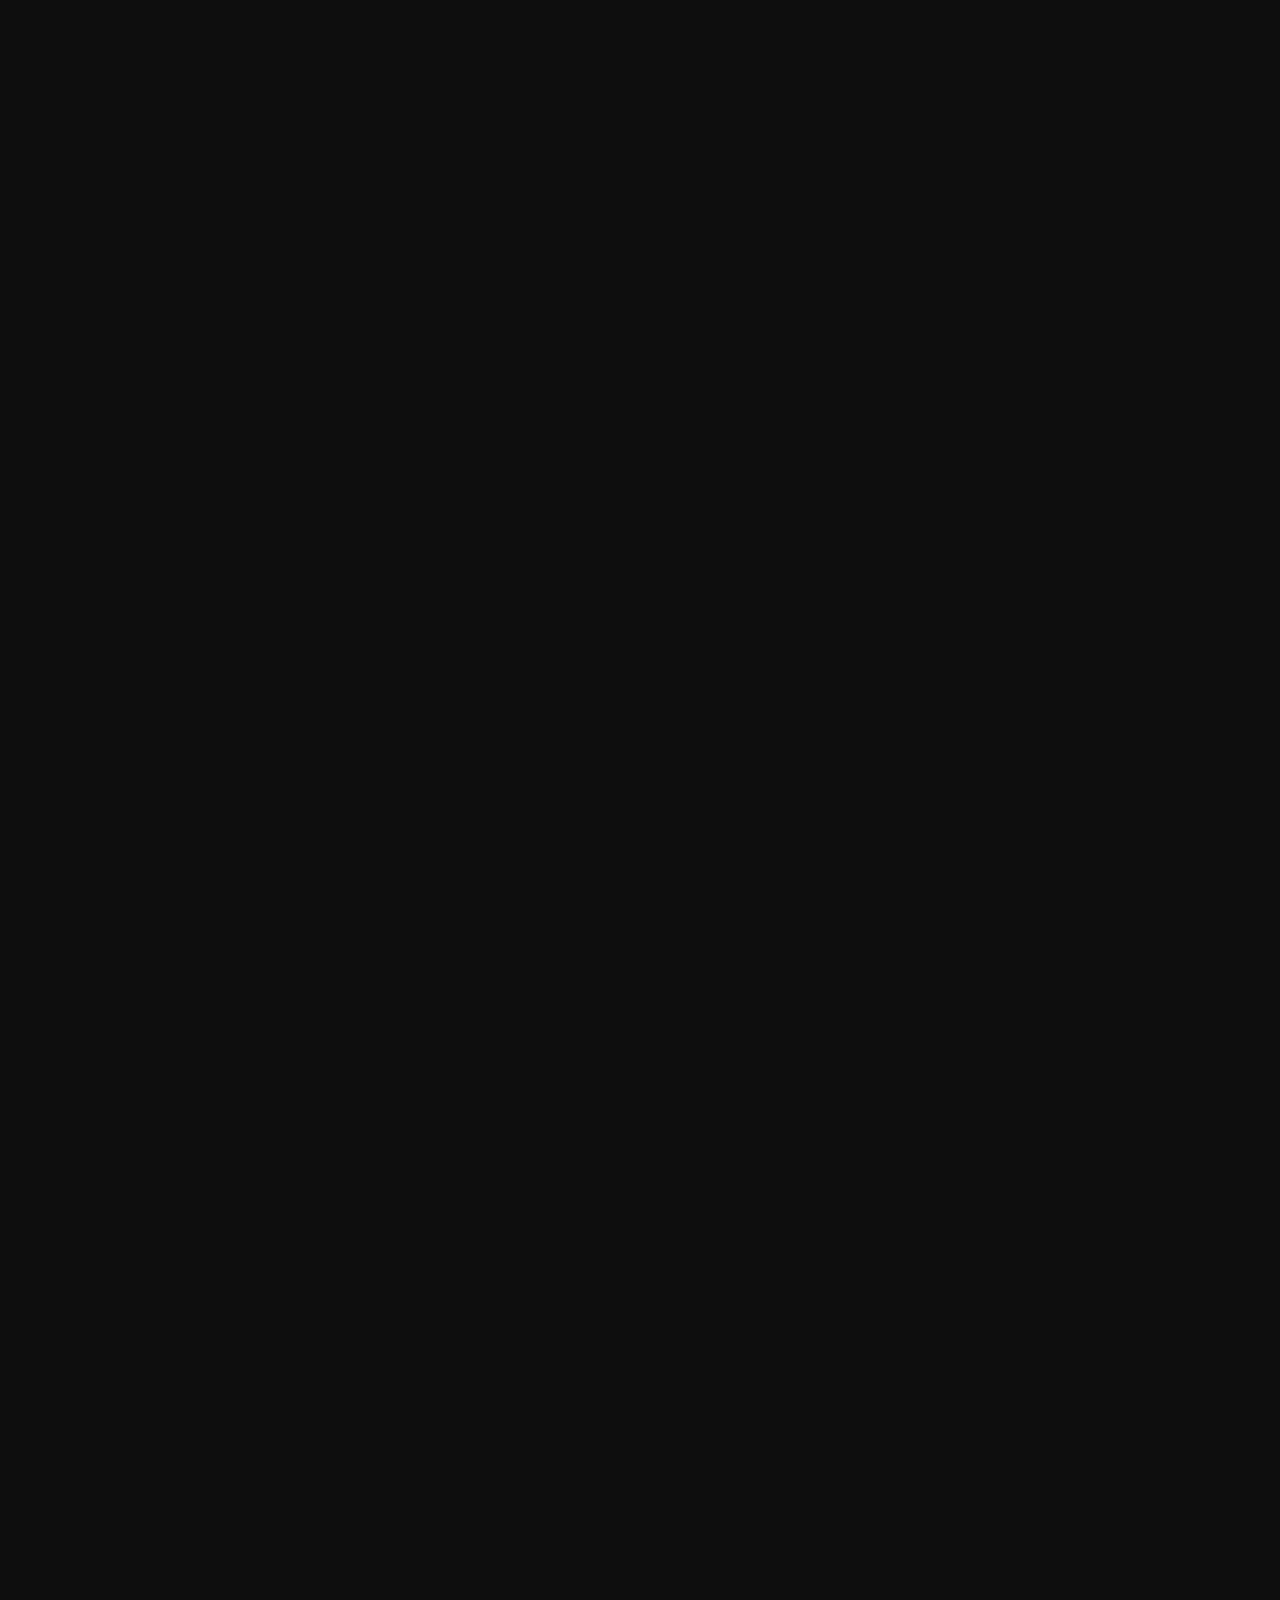
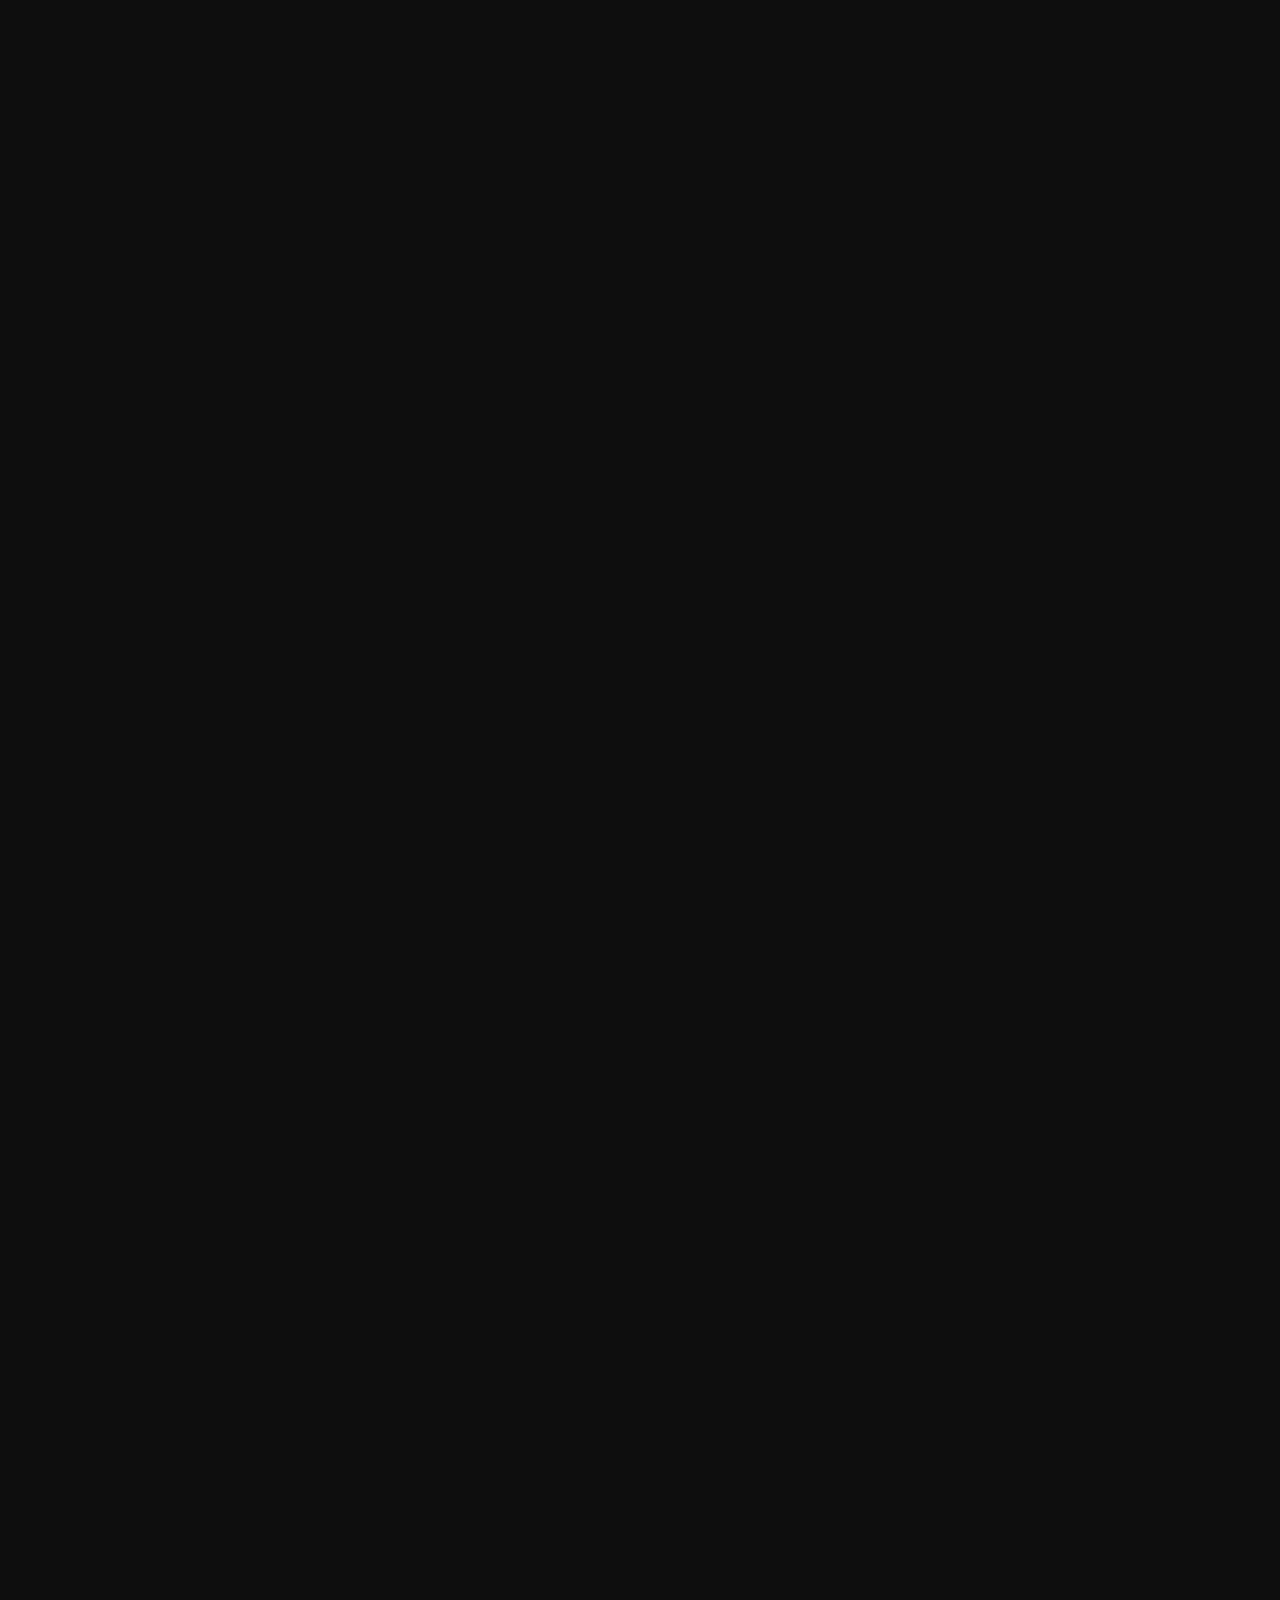
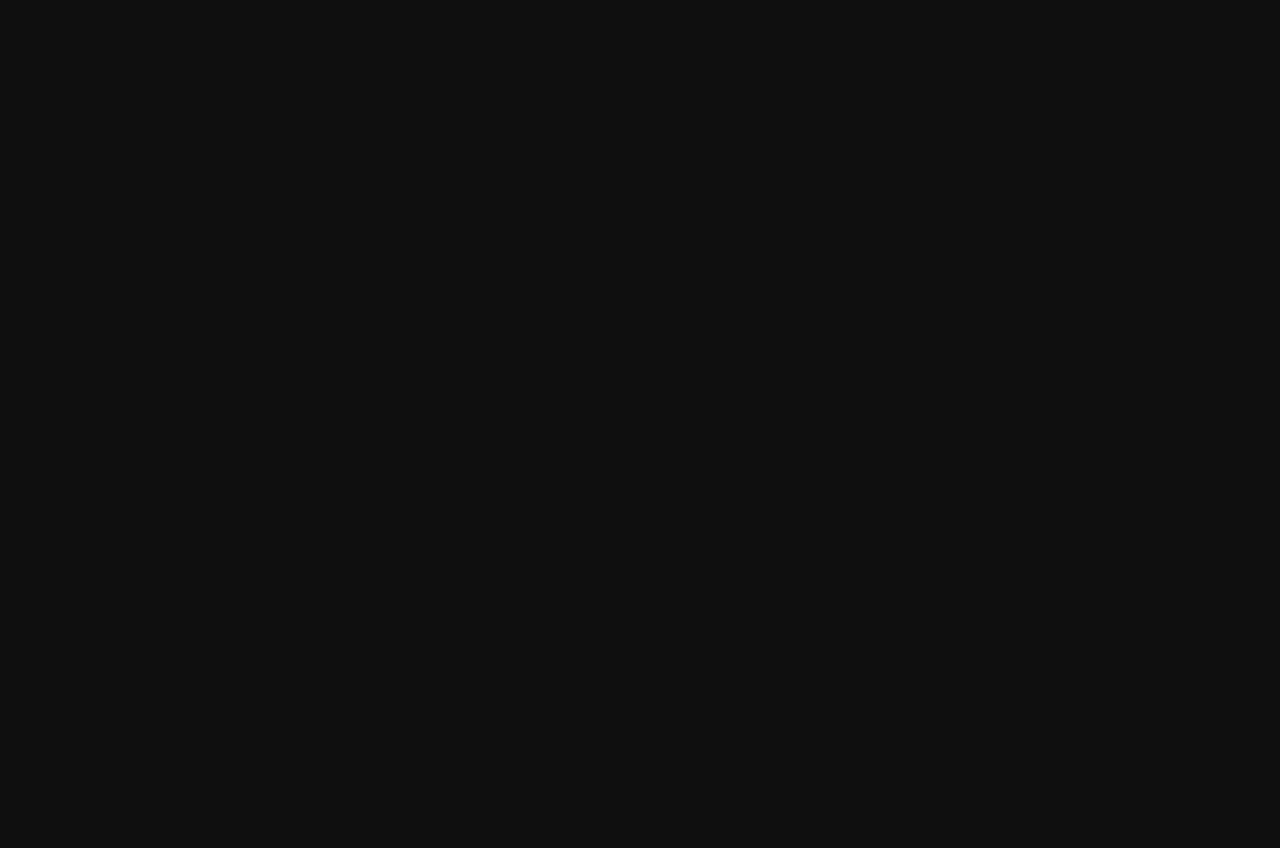
==== commit 0dd501e5: "Update index.html" ====
--- a/index.html
+++ b/index.html
@@ -130,9 +130,14 @@
         <div class="container">
             <h2>Tokenomics</h2>
             <ul>
-                <li>Total Supply: 5 Trillion AIBotCoin (ABC) tokens (Over 4 Trillion tokens burned during initial launch)</li>
-            <li>No Buy/Sell Tax on Transfers Between Wallets (0% marketing transfer fee)</li>
-            <li>100% Community-driven</li>
+                <li>Circulating Supply: 5 trillion AIBotCoin (ABC) tokens</li>
+                <li>Burned Supply: 5 trillion AIBotCoin (ABC) tokens have already been burned</li>
+                <li>Max Supply: 10 trillion AIBotCoin (ABC) tokens</li>
+                <li>No Buy/Sell tax</li>
+                <li>Developer Tokens: 5% (250 billion tokens)</li>
+                <li>Marketing & Partnerships: 20% (1 trillion tokens)</li>
+                <li>Community & Ecosystem growth: 15% (750 billion tokens)</li>
+                <li>Liquidity / Reserve: Remaining percentage of the circulating supply</li>
             </ul>
         </div>
     </section>
@@ -142,10 +147,10 @@
         <div class="container">
             <h2>AIBotCoin Roadmap</h2>
             <ul>
-                <li><strong>Q4 2024:</strong> Token launch and initial liquidity pool creation on decentralized exchanges.</li>
-                <li><strong>Q1 2025:</strong> Build and launch AIBotCoin staking platform.</li>
-                <li><strong>Q1 2026:</strong> Begin first round of marketing campaigns and community-building initiatives.</li>
-                <li><strong>Q1 2027:</strong> Continue expanding (listings).</li>
+                <li><strong>Q4 2024:</strong> Token launch and initial liquidity pool created via Uniswap</li>
+                <li><strong>2025:</strong> Listings</li>
+                <li><strong>2026:</strong> Listings</li>
+                <li><strong>2027:</strong> Continue expanding (listings).</li>
                 <li><strong>Q4 2027:</strong> Renounce Ownership (Strictly community driven from here on).</li>
             </ul>
         </div>
